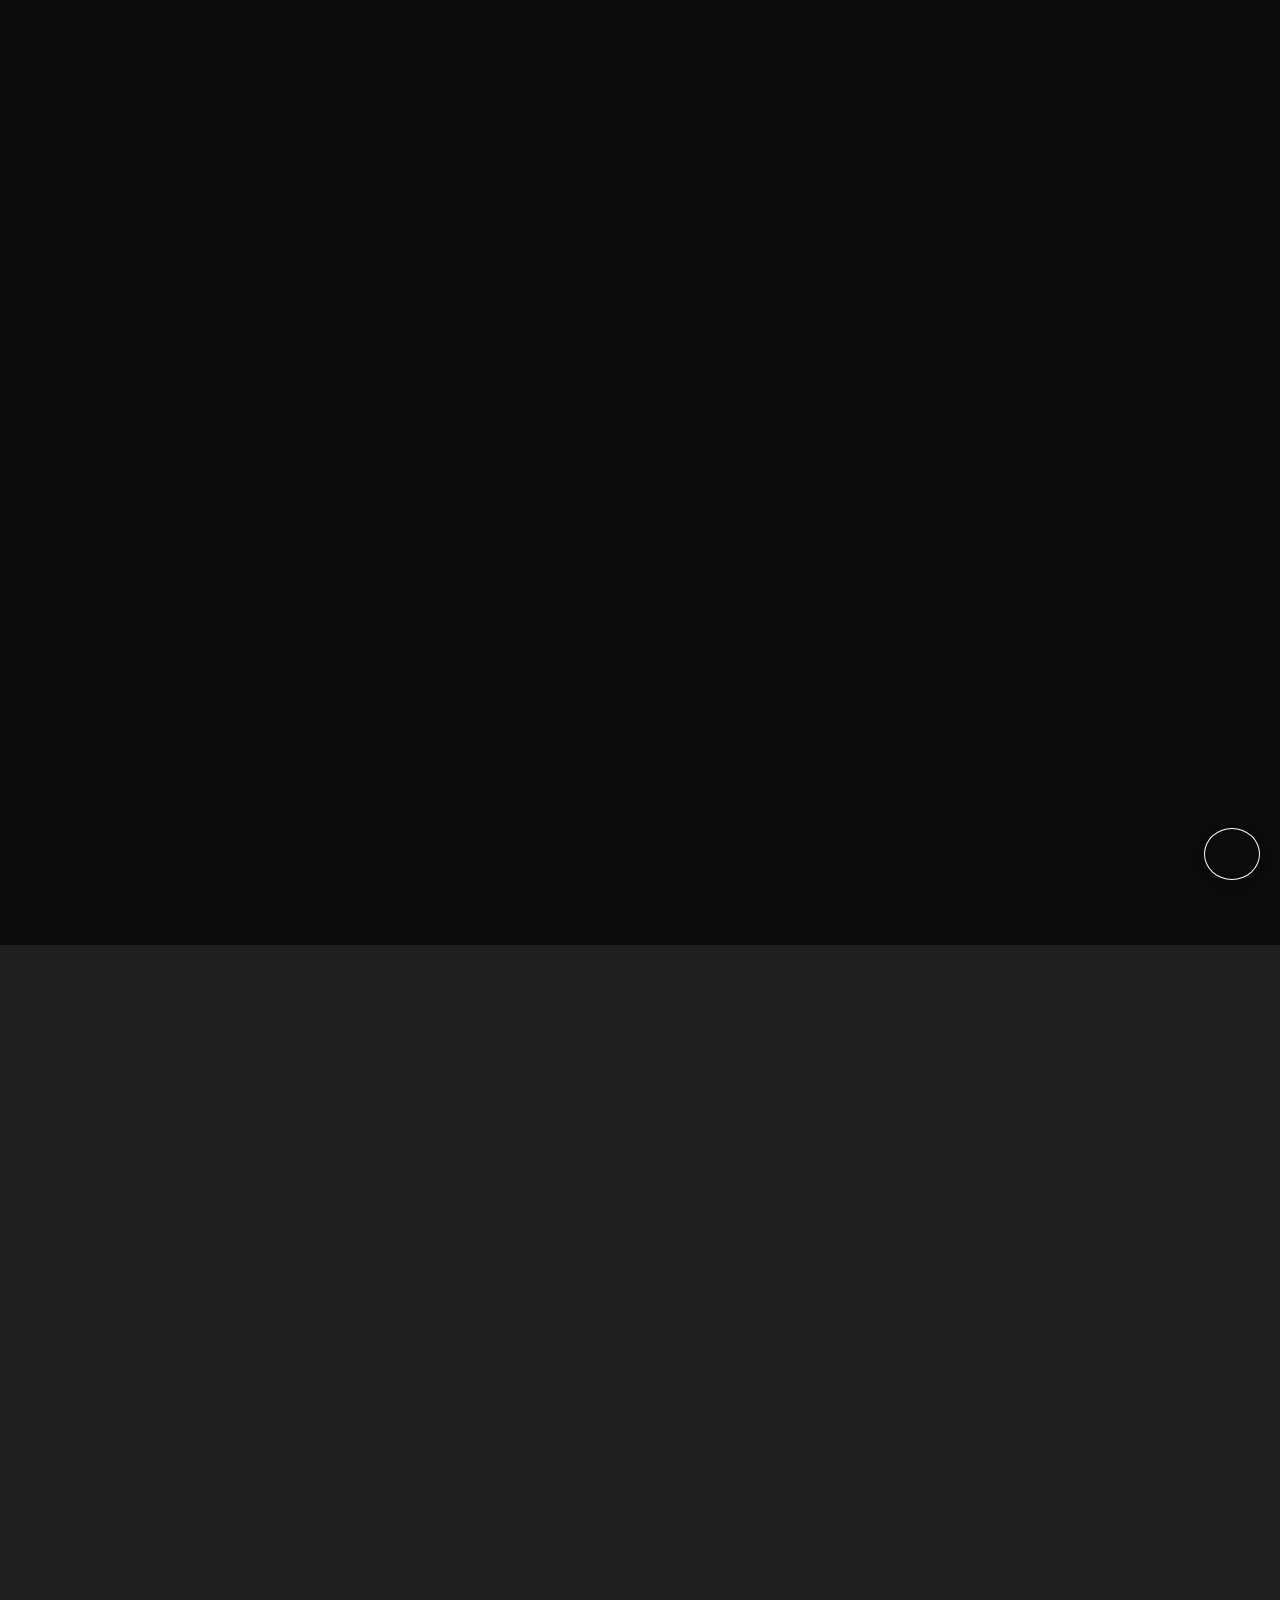
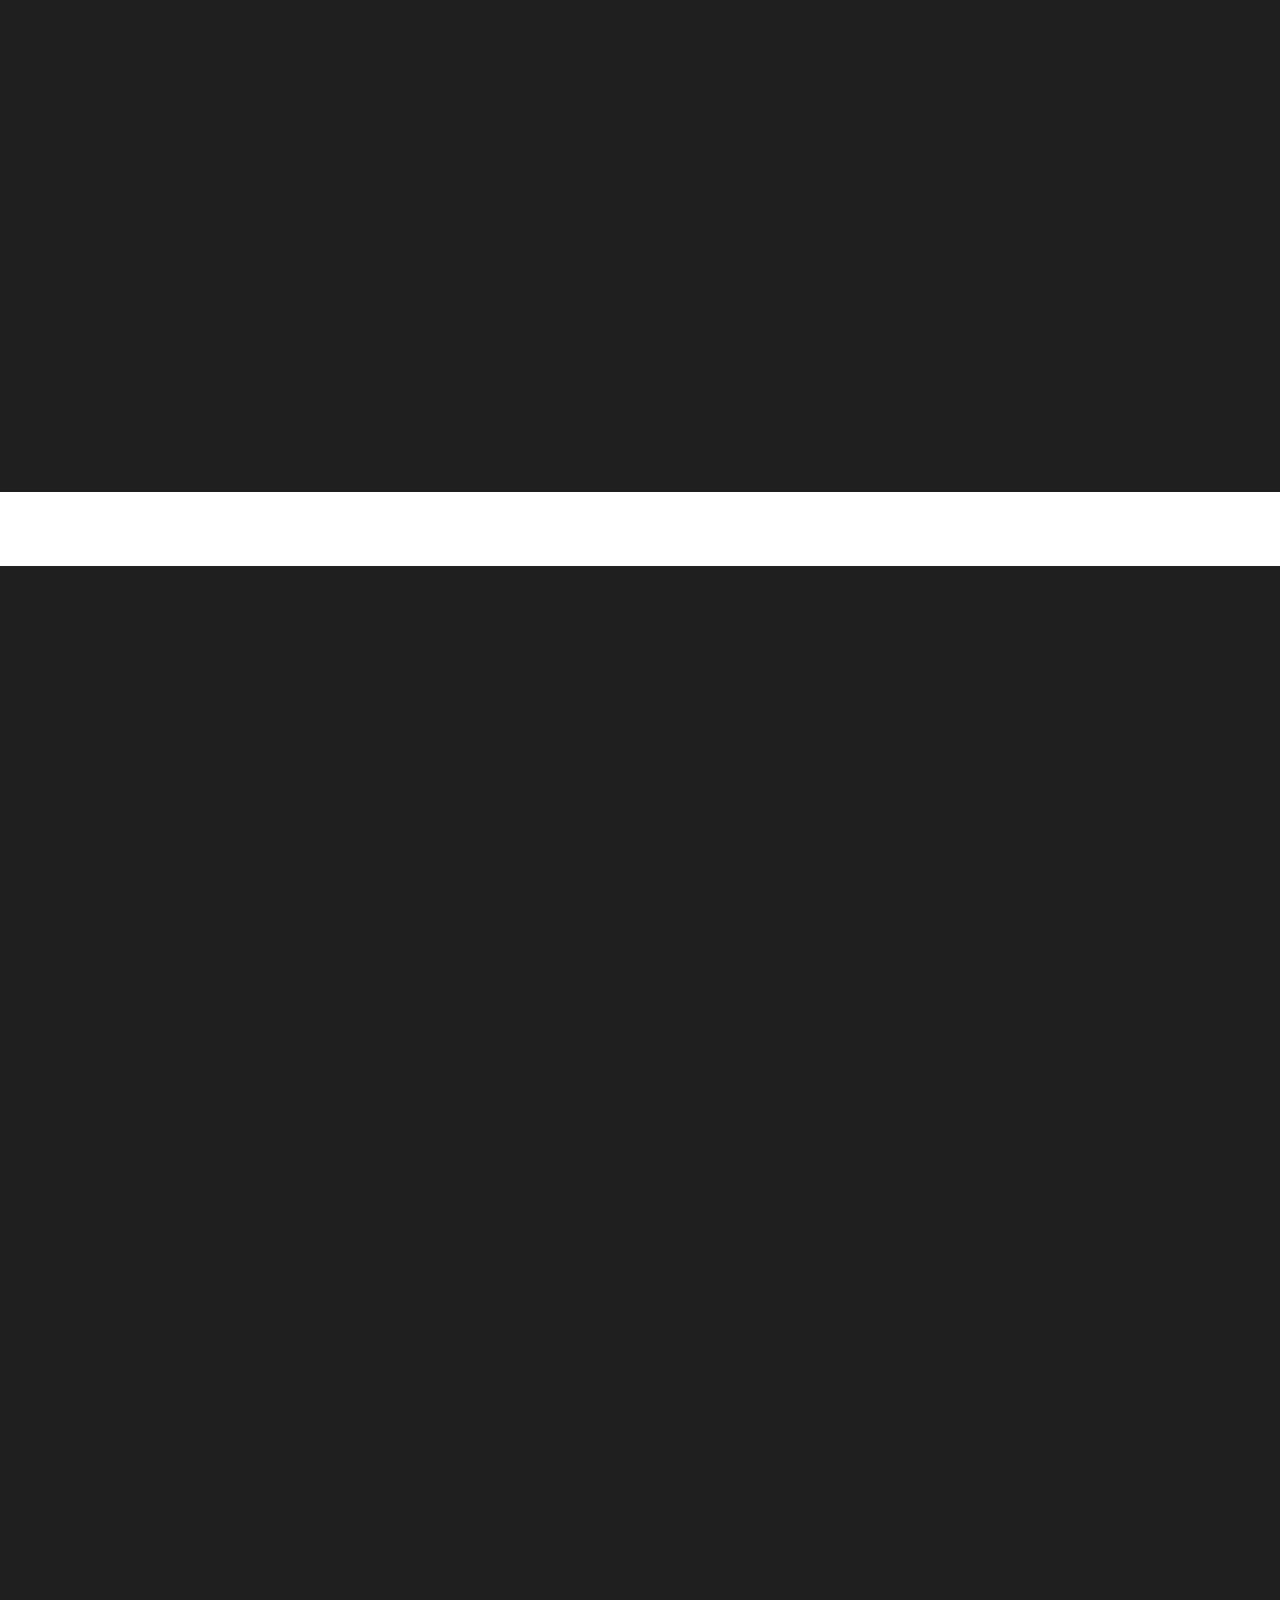
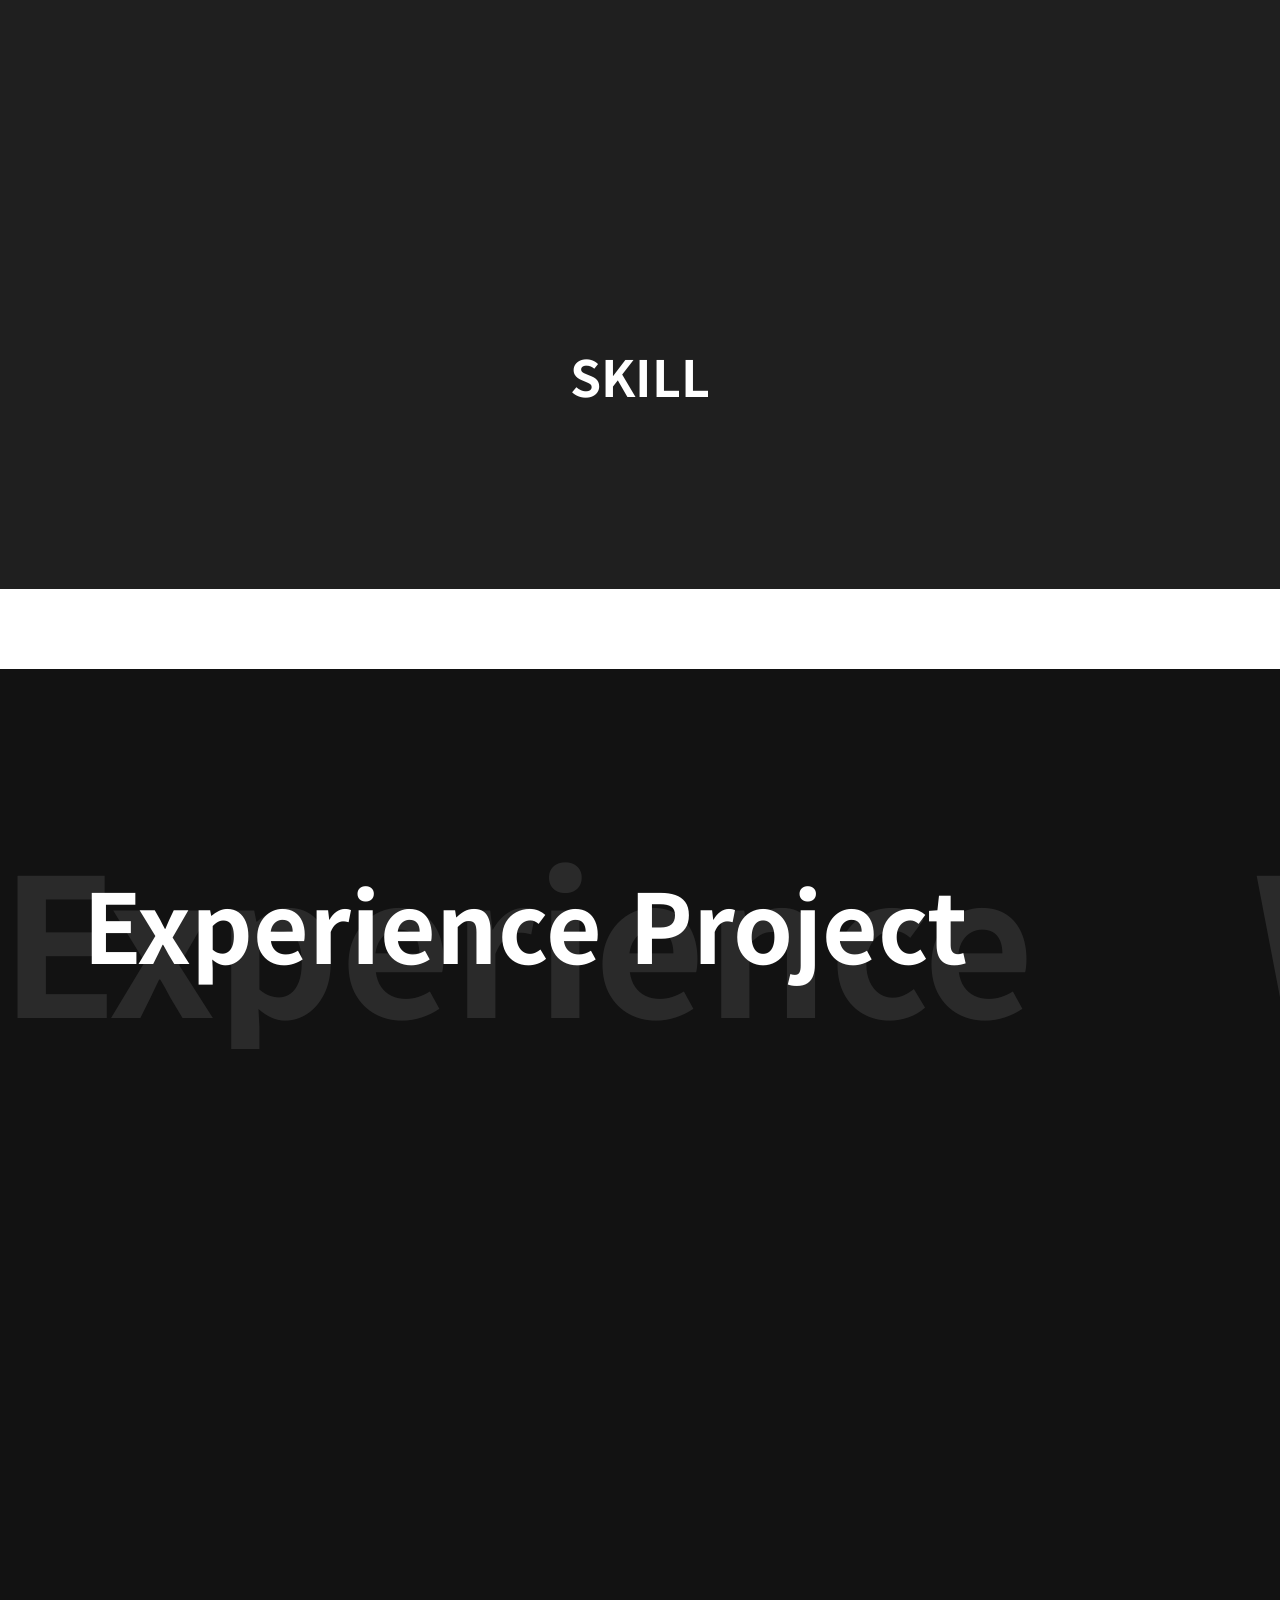
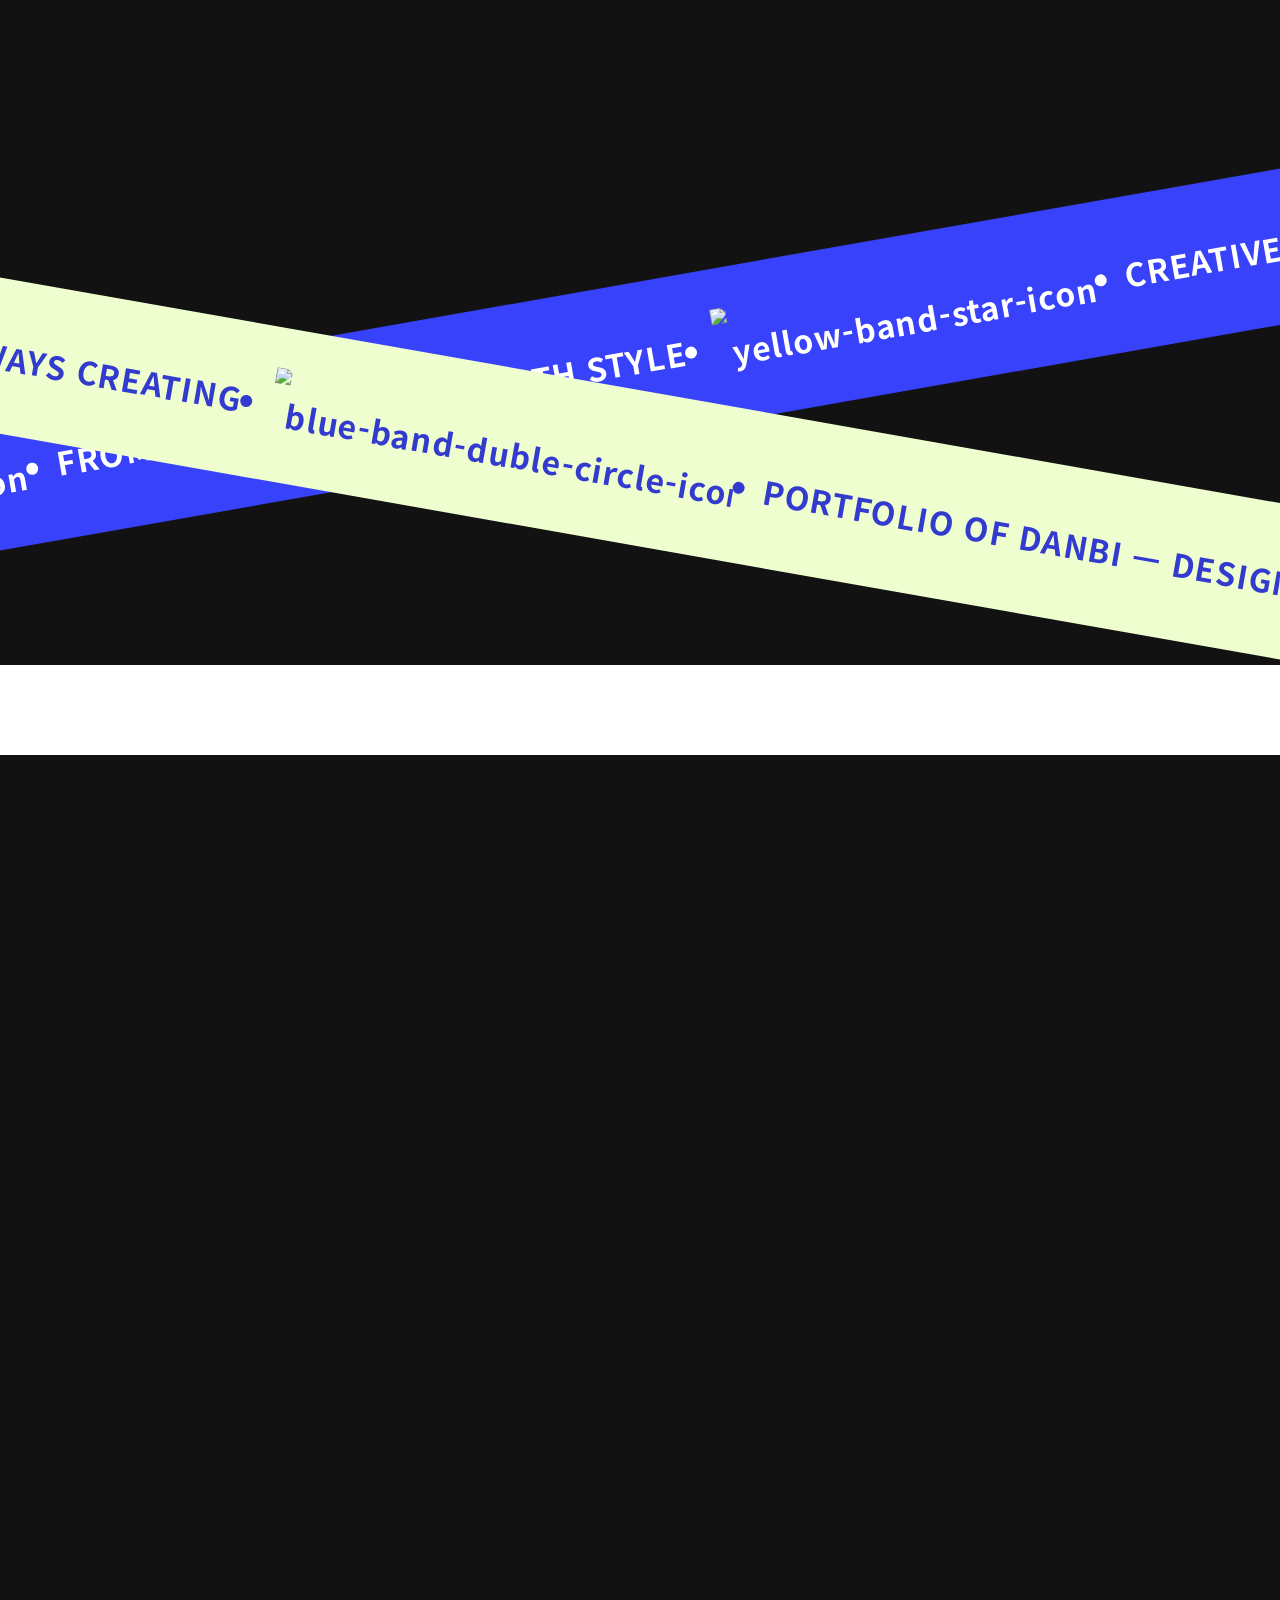
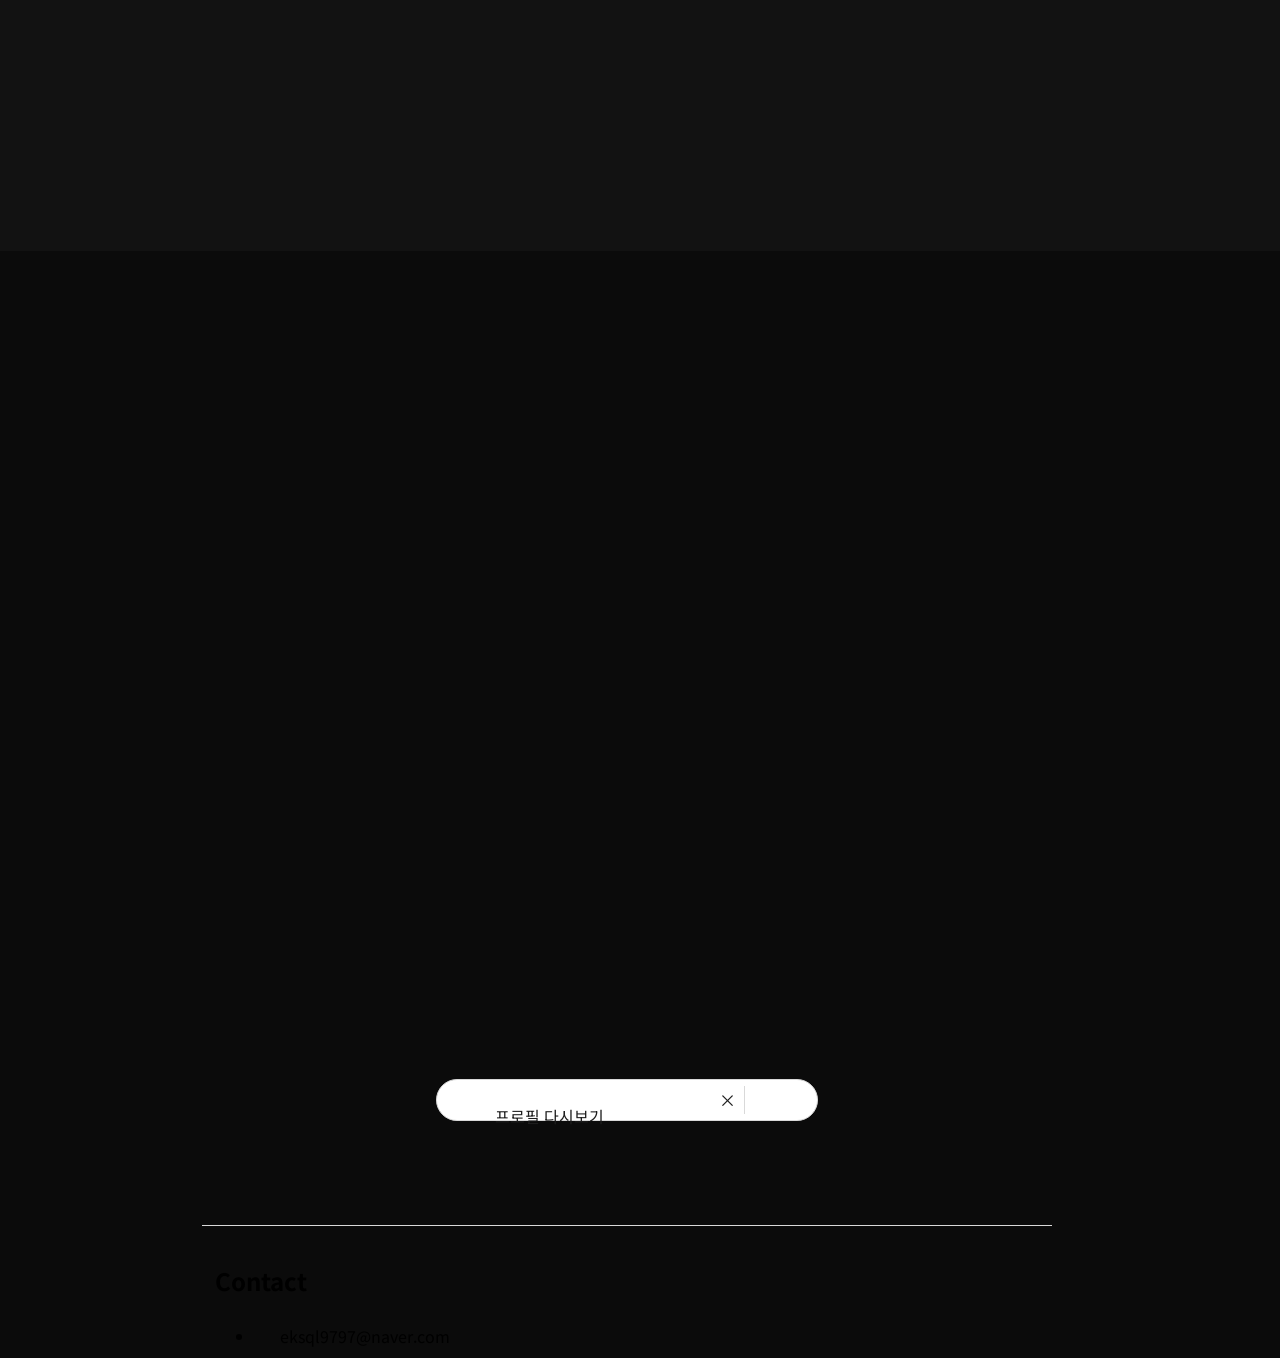
==== index.html @ af527f00 "intial_4" ====
<!DOCTYPE html>
<html lang="ko">

<head>
    <meta charset="UTF-8">
    <meta name="viewport" content="width=device-width, initial-scale=1.0">
    <title>김단비 Portfolio</title>


    <!-- ----------------css 초기화----------------------- -->
    <link rel="stylesheet" href="https://cdn.jsdelivr.net/npm/reset-css@4.0.1/reset.min.css" />

    <!-- -------------아래는 font noto sans kr------------- -->
    <link rel="preconnect" href="https://fonts.googleapis.com">
    <link rel="preconnect" href="https://fonts.gstatic.com" crossorigin>
    <link rel="stylesheet" href="https://fonts.googleapis.com/css2?family=Noto+Sans+KR:wght@100..900&display=swap">

    <link rel="stylesheet" href="css/portfolio.css">

    <!-- -------------------자바스크립트 연결--------------------->
    <script src="js/portfolio.js"></script>




</head>

<body>

    <button id="light-dark-btn">
        <img id="light-dark-image" src="images/light-dark-btn/sun.svg" alt="Toggle-Theme" width="30" />

    </button>

    <a id="top-btn" href="#main"><span>Top</span>
    </a>

    <main id="main">
        <h1>portfolio</h1>

        <video id="themeVideo" autoplay muted playsinline>
            <source id="videoSource" src="images/lottie_mp4/2026_title-black.mp4" type="video/mp4">
        </video>

    </main>

    <section id="section1">


        <div>
            <img src="images/section1-intro/section1-IDcard.svg" alt="ID-card">

            <p><span>픽(Pick)</span>되는 디자인을 만들고<br>싶습니다.</p>

            <p><span>기본</span>을 지키고<br><span>가능성</span>을 넓혀가는<span>디자이너</span><br><span>김단비</span> 입니다.</p>
        </div>

    </section>

    <section id="section2">
        <div>
            <h2>ABOUT ME.</h2>

            <!-- about me 하위 전체내용 박스-profile-box -->
            <div>
                <!-- /* profile-box- div 첫자식 profile-name-box  */ -->
                <div>

                    <ul class="basic-information">
                        <li>25</li>
                        <li>DAN:B</li>
                        <li>2000. 07. 29</li>
                        <li>eksql9797@naver.com</li>
                        <li>+82 10-6525-3368</li>
                        <li>#서서히 스며든다</li>
                        <li>
                            <img class="heart-speech-bubble-icon"
                                src="images/section2-introduciton/heart-speech-bubble-icon.svg"
                                alt="heart-speech-bubble">
                        </li>
                    </ul>


                    <img src="images/section2-introduciton/profile-image-new1.svg" alt="profile-image">

                    <h3>김단비<span>Kim Dan Bi</span></h3>


                </div>


                <!-- /* profile-box- div 두번째 자식 introduction  */ -->
                <div id="introduction">


                    <div class="profile-info" id="education">

                        <h4>Education</h4>
                        <ul>
                            <li><span>2016. 03 ~ 2019. 02 </span>첨단고등학교 졸업</li>
                            <li><span>2019. 03 ~ 2024. 02 </span>광주여자대학교 실내건축디자인과 졸업(학사)</li>
                            <li>
                                <span>2024. 11 ~ 2024. 04 </span>광주그린컴퓨터아카데미 훈련과정 수료
                                <span>(산대특) ChatGPT를 활용한 디지털문화콘텐츠제작(UI/UX, 모션그래픽, 유튜브영상 육성)</span>
                            </li>
                        </ul>

                    </div>

                    <div class="profile-info" id="license">

                        <h4>License</h4>
                        <ul>
                            <li><span>2020. 03 </span>운전면허 2종 보통</li>
                            <li><span>2024. 04 </span>그래픽기술자격(GTQ) 1급</li>
                            <li><span>2024. 04 </span>GTQi 일러스트 1급</li>
                            <li><span>2024. 09 </span>컴퓨터그래픽기능사</li>
                        </ul>

                    </div>

                    <div class="profile-info" id="activities">

                        <h4>Activities</h4>
                        <ul>
                             <li><span>2025. 11 ~ 2026. 03</span>
                                (주)광고인 웹디자이너 및 웨딩스튜디오 근무
                            </li>

                            <li><span>2025. 06 ~ 2025. 07</span>
                                SBS 아카데미컴퓨터아트학원 프리랜서 강사/ Photoshop·Illustrator 강의
                            </li>


                            <li><span>2024. 03 ~ 2024. 07</span>
                                광주청년 일경험드림 플러스 15기 인턴십 - 디자인 기업 부문
                            </li>
                            <li>
                                <span>2024. 06 ~ 2024. 12</span>
                                광주청년일경험드림플러스 「Step_up 멘토링」참여
                            </li>
                            <li>
                                <span>2024. 03</span>
                                난민 건강 책자 번역 봉사활동
                            </li>
                            <li>
                                <span>2023. 12</span>
                                제 18회 한국공간디자인 전국공모전 수상
                            </li>
                            <li>
                                <span>2023. 12</span>
                                진로캠프 - 진로포트폴리오 경진대회 최우수상
                            </li>
                            <li>
                                <span>2023. 03 ~ 2023. 10</span>
                                광주여자대학교 실내건축디자인과 졸업전시회 졸업준비위원장 및 팀장
                            </li>
                            <li>
                                <span>2020. 11</span>
                                제 15회 한국공간디자인 전국공모전 수상
                            </li>
                        </ul>

                    </div>

                </div>

            </div>






        </div>
    </section>

    <section id="section3">
        <div>
            <ul id="design-skill">
                <li>
                    <img src="images/section3-skill/Photoshop.svg" alt="Photoshop">
                    <span>Adobe<br>Photoshop</span>
                </li>
                <li>
                    <img src="images/section3-skill/Illustrator.svg" alt="Illustrator">
                    <span>Adobe<br>Illustrator</span>
                </li>
                <li>
                    <img src="images/section3-skill/InDesign.svg" alt="InDesign">
                    <span>Adobe<br>InDesign</span>
                </li>
                <li>
                    <img src="images/section3-skill/Figma.svg" alt="Figma">
                    <span>Figma</span>
                </li>
                <li>
                    <img src="images/section3-skill/Premiere.svg" alt="Premiere">
                    <span>Adobe<br>Premiere</span>
                </li>
                <li>
                    <img src="images/section3-skill/phase.svg" alt="Phase">
                    <span>Phase</span>
                </li>
            </ul>


            <h2>SKILL</h2>

            <ul id="coding-skill">
                <li>
                    <img src="images/section3-skill/HTML.svg" alt="HTML">
                    <span>HTML</span>
                </li>
                <li>
                    <img src="images/section3-skill/CSS.svg" alt="CSS">
                    <span>CSS</span>
                </li>
                <li>
                    <img src="images/section3-skill/JavaScript.svg" alt="JavaScript">
                    <span>JavaScript</span>
                </li>
                <li>
                    <img src="images/section3-skill/jQuery.svg" alt="jQuery">
                    <span>jQuery</span>
                </li>
                <li>
                    <img src="images/section3-skill/visual-studio-code.svg" alt="Visual Studio Code">
                    <span>Visual<br>Studio<br>Code</span>
                </li>
                <li>
                    <img src="images/section3-skill/Framer.svg" alt="Framer">
                    <span>Framer</span>
                </li>
            </ul>


        </div>
    </section>

    <section id="section4">

        <div id="Experience-Project">
            <h2>Experience Project</h2>

            <div class="marquee-container">
                <div class="marquee-track">
                    <span>Experience</span>
                    <span>Web Design</span>
                    <span>UI / UX Design</span>
                    <span>Branding & Detailed Pages</span>
                    <!-- 반복을 위한 복제태그 -->
                    <span>Experience</span>
                    <span>Web Design</span>
                    <span>UI / UX Design</span>
                    <span>Branding & Detailed Pages</span>
                </div>
            </div>

        </div>

        <div>
            <h3>Web Design</h3>

            <div id="web-project-box">
                <div class="web-project" id="hansamall">
                    <a href="hanssem/index.html">

                        <img src="images/section4-webdesign/hansamall-Thumbnail-new2.png"
                            alt="Hansamall-website-redesign-thumbnail">
                    </a>

                    <div>
                        <h4><a href="hanssem/index.html">한샘몰</a></h4>

                        <ul class="section4-detail-info">
                            <li>
                                <span>기간</span>
                                <p>2026. 02</p>
                            </li>
                            <li>
                                <span>기여도</span>
                                <p>100% (개인프로젝트)</p>
                            </li>
                            <li>
                                <span>사용 툴</span>
                                <p>
                                    HTML, CSS, jQuery,<br>
                                    Photoshop, Figma,<br>
                                    Illustrator
                                </p>
                            </li>
                        </ul>


                        <div>
                            <a href="https://store.hanssem.com/">ORIGINAL</a>

                            <a href="hanssem/index.html">REDESIGN
                            </a>
                        </div>
                    </div>


                </div>

                <div class="web-project" id="gingerbear">
                    <a href="ginger-bear/index.html">
                        <img src="images/section4-webdesign/gingerbear-Thumbnail-new.png"
                            alt="gingerbear-website-thumbnail">
                    </a>

                    <div>
                        <h4><a href="ginger-bear/index.html">진저베어</a></h4>

                        <ul class="section4-detail-info">
                            <li>
                                <span>기간</span>
                                <p>2026. 03</p>
                            </li>
                            <li>
                                <span>기여도</span>
                                <p>100% (개인프로젝트)</p>
                            </li>
                            <li>
                                <span>사용 툴</span>
                                <p>
                                    HTML, CSS, jQuery,<br>
                                    Photoshop, Figma,<br>
                                    Illustrator
                                </p>
                            </li>
                        </ul>



                        <div>
                            <a href="ginger-bear/index.html">VIEW MORE</a>
                        </div>


                    </div>


                </div>

            </div>

        </div>
    </section>

    <section id="section5">


        <!-- 배경 애니메이션 -->

        <!-- section5-container -->
        <div id="section5-container">
            <h2>UI / UX Design</h2>

            <div id="ulux-project-box">

                <div id="uiux-Project-Detail-box">


                    <h3><a href="kkumkkumi.html">꿈꾸미( KKUMKKUMI )</a></h3>
                    <p id="kkumkkumi-explanation">수면 기록, 알람, 챌린지 기능을 통해 <br>
                        사용자의 건강한 수면 습관 형성을 돕는 수면 관리 앱</p>
                    <div id="duration-box">
                        <!-- 기간/기여도/사용툴 그룹 -->

                        <ul>
                            <li>
                                <h4>기간</h4> 2026.01 ~ 2026.02
                            </li>
                            <li>
                                <h4>기여도</h4>3인 팀 프로젝트
                                (UI디자인 100% , UX기획 90%)
                            </li>
                            <li>
                                <h4>사용 툴</h4> Photoshop, Figma, Illustrator
                            </li>
                        </ul>

                    </div>
                    <div id="VIEW-MORE-btn">
                        <a href="kkumkkumi.html">VIEW MORE</a>
                    </div>




                </div>

                <a id="kkumkkumni-image-container" href="kkumkkumi.html">
                    <img src="images/section5-uiux/kkumkkumi-thumbnail.svg" alt="">

                </a>
            </div>


        </div>

    </section>

    <section id="section6">

        <div class="section6-container">
            <div class="scroll-content" id="scrollContent">
                <span>
                    <ul>
                        <li>ALWAYS CURIOUS, ALWAYS CREATING</li>
                        <li><img src="images/section6-loop-band/yellow-band-clover-icon.svg"
                                alt="yellow-band-clover-icon"></li>
                        <li>FROM IDEA TO REALITY — WITH STYLE</li>
                        <li><img src="images/section6-loop-band/yellow-band-star-icon.svg" alt="yellow-band-star-icon">
                        </li>
                        <li>CREATIVE VIBES ONLY</li>
                        <li><img src="images/section6-loop-band/yellow-band-smile-icon.svg"
                                alt="yellow-band-smile-icon"></li>
                    </ul>
                </span>


            </div>
            <div class="scroll-content" id="scrollContent2">
                <span>
                    <ul>
                        <li><img src="images/section6-loop-band/blue-band-union-icn.svg" alt="blue-band-union-icn"></li>
                        <li>ALWAYS CURIOUS, ALWAYS CREATING</li>
                        <li><img src="images/section6-loop-band/blue-band-duble-circle-icon.svg"
                                alt="blue-band-duble-circle-icon"></li>
                        <li>PORTFOLIO OF DANBI — DESIGN IS MY LANGUAGE</li>
                        <li><img src="images/section6-loop-band/blue-band-ufo-con.svg" alt=""></li>
                        <li>WELCOME TO MY CREATIVE UNIVERSE !</li>

                    </ul>
                </span>


            </div>
        </div>



        <!-- <div>
            <video id="themeVideo2" autoplay loop muted playsinline>
                <source id="videoSource2" src="images/section6-loop-band/loop-band-4.mp4" type="video/mp4">
            </video>
        </div> -->



    </section>

    <section id="section7">
        <!-- section7-container -->
        <div>
            <h3>Additional Works</h3>
            <!-- 박스그룹 -->
            <ul id="work-list">
                <li>
                    <a href="branding1.html">
                        <img src="images/section7-Branding-Detailed-Pages/hankkisaeng-gag-thumbnail.png"
                            alt="branding1"></a>
                </li>
                <li>
                    <a href="branding2.html"><img
                            src="images/section7-Branding-Detailed-Pages/kkaekkeushagae-thumbnail.png"
                            alt="branding2"></a>
                </li>
                <li>
                    <a href="editorial.html"><img
                            src="images/section7-Branding-Detailed-Pages/Launch-bookdesign-thumbnail.png"
                            alt="editorial-page"></a>
                </li>
                <li>
                    <a href="detail-page1.html"><img
                            src="images/section7-Branding-Detailed-Pages/Green-Grape-Details-Page-thumbnail.png"
                            alt="detailed-page1"></a>
                </li>
             
            </ul>
        </div>
    </section>

    <section id="section8">
        <div id="in-tablet">
            <p>Thank you for<br>
                Watching!</p>
            <div id="search-box">

                <p>프로필 다시보기 </p>
                <div id="close-btn">×</div>
            </div>
            <a id="profile-replay-btn" href="#section2">프로필 다시보기
            </a>


            <div id="Contact">
                <h2>Contact</h2>
                <ul>
                    <li>eksql9797@naver.com</li>
                    <li>+82 10-6525-3368</li>
                </ul>
            </div>


        </div>



    </section>

</body>

</html>
---- css/portfolio.css ----
html {
  scroll-behavior: smooth;
}

body {
  height: 9000px;
  font-family: "Noto Sans KR", sans-serif;
  margin: 0;
  box-sizing: border-box;
  position: relative;
}

/* 라이트 모드 */
.light-theme #top-btn {
  --border: 1px solid black;
  --bg: #121212;
  --border: 1.5px solid #121212;
  --border-hover: white;
}

.light-theme #main {
  --bg: white;
  --box-shadow: 0 4px 12px rgba(0, 0, 0, 0.1);
}

.light-theme #section1 {
  --color-primary: #121212;
  --color-secondary: #c6c6c6;
  --bg: white;
}

.light-theme #section2 {
  --color: #121212;
  --border: 1px solid #c6c6c6;
  --bg: white;
  --img-radius: 30px;
}

.light-theme #section3 {
  --color: #121212;
  --bg: white;
}

.light-theme #section4 {
  --color: #121212;
  --color-secondary: #e8e8e8;
  --bg: white;
  --border: 1px solid #c6c6c6;
}

.light-theme #section5 {
  --color: #121212;
  --color-secondary: #e8e8e8;
  --bg: white;
  --border: 1px solid #c6c6c6;
}

.light-theme #section6 {
  --bg: white;
}

.light-theme #section7 {
  --bg: white;
  --color: #121212;
}

.light-theme #section8 {
  --bg: white;
  --color: #121212;
}

/* 라이트-다크모드 버튼 */
#light-dark-btn {
  position: fixed;
  top: 60px;
  left: 0;
  cursor: pointer;
  background-color: #444444;
  border: none;
  border-radius: 0 30px 30px 0;
  margin: 0;
  width: 50px;
  height: 50px;
  z-index: 100;
  display: flex;
  align-items: center;
  justify-content: center;
}

/* 라이트-다크모드 이미지 */
#light-dark-image {
  width: 26px;
}

/* ---------------------top버튼------------------------------------ */

#top-btn {
  width: 30px;
  height: 30px;
  position: fixed;
  bottom: 20px;
  right: 20px;
  background-color: var(--bg, transparent);
  color: white;
  border: var(--border, solid 1.5px white);
  padding: 10px 12px;
  border-radius: 50%;
  font-size: 24px;
  cursor: pointer;
  box-shadow: 0 4px 8px rgba(0, 0, 0, 0.2);
  z-index: 300;
  transition: background-color 0.3s ease;

  background-image: url(../images/section1-intro/top-btn-arrow.svg);
  background-repeat: no-repeat;
  background-position: center;
  transition: background-color 0.6s ease;
}

/* 호버 시 버튼 색상 변경 */
#top-btn:hover {
  background-color: #ffffff;
  border: var(--border-hover, none);
  background-image: url(../images/section1-intro/top-btn-arrow-hover.svg);
  background-repeat: no-repeat;
  background-position: center;
}

/* top버튼 글씨 없애기 */
#top-btn>span {
  display: none;
}

/* --------------main-------------------- */
#main {
  max-width: 100%;
  /* height: 12.18%; */
  height: 10.5%;
  /* background-color: #0B0B0B; */
  background-color: var(--bg, #0b0b0b);
  overflow: hidden;
  position: relative;
  z-index: 200;
  box-shadow: var(--box-shadow, none);
}

#main>video {
  width: 100%;
}

#main>h1 {
  display: none;
}

/* ---------------section1-자기소개intro---------------------- */

#section1 {
  max-width: 100%;
  height: 12.74%;
  /* background-color: #1f1f1f; */
  background-color: var(--bg, #1f1f1f);
  margin: 0 auto;
  overflow: hidden;
}

/* 섹션1 컨테이너 */
#section1>div {
  max-width: 88.54%;
  height: 70.625rem;
  margin: 0 auto;
  padding: 0px 6.47%;
  display: flex;
  flex-direction: column;
  justify-content: space-between;
  position: relative;
}

/* 글씨 */
#section1>div p {
  font-size: 5.625rem;
  font-weight: bold;
  color: var(--color-secondary, #4d4d4d);
  z-index: 100;
  line-height: 1.2;
}

#section1>div span {
  color: var(--color-primary, white);
}

/* 사원증 이미지 */
#section1>div>img {
  position: absolute;
  left: 50%;
  transform: translateX(-195px);
  opacity: 0;
}

/* 사원증 이미지 스크롤 애니메이션 */
#section1>div>img.active {
  animation: bounce-in-top 1.1s ease-out both;
  opacity: 1;
}

/* 사원증 애니메이션 */
@keyframes bounce-in-top {
  0% {
    transform: translate(-195px, -500px);
    animation-timing-function: ease-in;
    opacity: 0;
  }

  38% {
    transform: translate(-195px, 0);
    animation-timing-function: ease-out;
  }

  55% {
    transform: translate(-195px, -65px);
    animation-timing-function: ease-in;
  }

  72% {
    transform: translateY(-195px, 0);
    animation-timing-function: ease-out;
  }

  81% {
    transform: translate(-195px, -28px);
    animation-timing-function: ease-in;
  }

  90% {
    transform: translate(-195px, 0);
    animation-timing-function: ease-out;
  }

  95% {
    transform: translate(-195px, -8px);
    animation-timing-function: ease-in;
  }

  100% {
    transform: translate(-195px, 0);
    animation-timing-function: ease-out;
    opacity: 1;
  }
}

/* 이름강조 */
#section1>div>p:last-of-type>span:last-of-type {
  color: blue;
}

/* 왼쪽글씨 */
#section1>div>p:first-of-type {
  padding-top: 7.06%;
  opacity: 0;
}

/* 왼쪽글씨 스크롤 애니메이션션 */
#section1>div>p:first-of-type.active2 {
  animation: fade-in-left 0.8s ease-out 1s both;
}

/* 왼쪽글씨에 애니메이션 효과적용 */
@keyframes fade-in-left {
  0% {
    opacity: 0;
    transform: translateX(-50px);
  }

  100% {
    opacity: 1;
    transform: translateX(0);
  }
}

/* 오른쪽 글씨 */
#section1>div>p:last-of-type {
  text-align: end;
  padding-bottom: 4.12%;
  opacity: 0;
}

/* 오른쪽글씨 스크롤 애니메이션 */
#section1>div>p:last-of-type.active3 {
  animation: fade-in-right 0.8s ease-out 1s both;
}

/* 오른쪽글씨에 애니메이션 효과적용 */
@keyframes fade-in-right {
  0% {
    opacity: 0;
    transform: translateX(20px);
  }

  100% {
    opacity: 1;
    transform: translateX(0);
  }
}

/* ----------------section2-자기소개섹션------------------- */

#section2 {
  max-width: 100%;
  height: 12.4%;
  background-color: var(--bg, #1f1f1f);
  margin: 0 auto;
}

/* 섹션2컨테이너 */
#section2>div {
  margin: 0 auto;
  height: 100%;
  padding: 0px 6.47%;
  max-width: 106.25em;
}

/* 제목 */
#section2>div>h2 {
  font-size: 5.625rem;
  font-weight: bold;
  color: var(--color, white);
  z-index: 100;
  padding-top: 120px;
  opacity: 0;
}

/* 제목-스크롤애니메이션 */
#section2>div>h2.active4 {
  animation: fadeInDown 1s ease-out 0.5s forwards;
}

@keyframes fadeInDown {
  0% {
    opacity: 0;
    transform: translateY(-50px);
  }

  100% {
    opacity: 1;
    transform: translateY(0);
  }
}

/* about me 하위 전체내용 박스-profile-box */
#section2>div>div {
  padding-top: 75px;
  display: grid;
  grid-template-columns: 40.59% 1fr;
  gap: 60px;
  height: 100%;
  opacity: 0;
}

/* profile-box-스크롤애니메이션 */
#section2>div>div.active5 {
  animation: fadeInDown 1s ease-out 0.3s forwards;
}

/* profile-box- div 첫자식 profile-name-box  */
#section2>div>div>div:first-child {
  height: 53.64%;
  position: relative;
}

/* 프로필사진 */
#section2 img[alt="profile-image"] {
  max-width: 98%;
  border-radius: var(--img-radius, none);
  border: var(--border);
}

/* 이름 - myname */
#section2 img[alt="profile-image"]+h3 {
  color: var(--color, white);
  text-align: center;
  font-size: 2.5rem;
  padding-top: 40px;
  font-weight: 500;
  width: 87%;
}

/* 이름 영문 */
#section2 img[alt="profile-image"]+h3>span {
  font-size: 1.875rem;
  font-weight: 400;
  padding-left: 0.7rem;
}

/* profile-box- div 두번째 자식 introduction  */
#section2>div>div>div:nth-of-type(2) {
  display: grid;
  grid-template-columns: 63.43% 1fr;
  grid-template-rows: 37.29% 1fr;
  gap: 20px;
  height: 53.64%;
}

/* div-Education,License,Activities 각각 박스스 */
#section2 .profile-info {
  position: relative;
  top: 50%;
  left: 50%;
  transform: translate(-50%, -50%);
  max-width: 100%;
}

/* education */
#section2 .profile-info:first-child {
  grid-area: 1/1/2/2;
  background-color: white;
  border-radius: 30px;
  padding: 6%;
  overflow: hidden;
  border: var(--border, none);
}

/* license */
#section2 .profile-info:nth-of-type(2) {
  background-color:white;
  grid-area: 1/2/2/3;
  border-radius: 30px;
  max-width: 100%;
  padding: 10% 6.5%;
  overflow: hidden;
  border: var(--border, none);
}

/* activities */
#section2 .profile-info:nth-of-type(3) {
  background-color: white;
  grid-area: 2 / 1 / 3/ 3;
  border-radius: 30px;
  max-width: 100%;
  padding: 4% 4% 0% 4%;
  border: var(--border, none);
}

/* Activities의 li) */
#section2 .profile-info:nth-of-type(3) li {
  display: flex;
}

/* Activities의span(날짜) */
#section2 .profile-info:nth-of-type(3) li>span {
  font-weight: 500;
  color: #121212;
  font-size: 1em;
  line-height: 1.8rem;
  width: 30%;
}

/* profile-info-h4 자기소개 파란제목목*/
#section2 .profile-info h4 {
  color: #333bcf;
  font-size: 1.25em;
  font-weight: 600;
  padding-bottom: 1rem;
}

/* .profile-info-ul의 자식들 li */
#section2 .profile-info li {
  font-weight: 500;
  color: #121212;
  font-size: 1em;
  line-height: 1.8rem;
}

/* education의 li 안 span-회색글씨 */
#section2 .profile-info:nth-of-type(1) li span:nth-of-type(2) {
  font-size: 0.7125rem;
  color: #999999;
  font-weight: 500;
  display: block;
}

/* section2-프로필사진-위-기본정보 */
.basic-information {
  position: absolute;
  color: #121212;
  width: 100%;
  height: 100%;
  z-index: 1000;
  opacity: 0;
}

/* basic-information-스크롤애니메이션 */
.basic-information.active6 {
  animation: fadeInDown 1s ease-out 0.6s forwards;
}

.basic-information>li {
  transition: transform 0.3s ease;
  cursor: pointer;
}

/* 호버했을때 커지게 */
.basic-information>li:hover {
  transform: scale(1.03);
}

/* 첫번째 원-나이 */
.basic-information>li:first-child {
  background-color: #eefece;
  border-radius: 50%;
  width: 72px;
  height: 72px;
  text-align: center;
  line-height: 72px;
  font-weight: 300;
  font-size: 36px;
  bottom: 300%;
  box-shadow: 0 4px 6px rgba(0, 0, 0, 0.1);
}

/* DAN:B */
.basic-information>li:nth-of-type(2) {
  background-color: white;
  text-align: center;
  font-size: 40px;
  font-weight: bold;
  width: 229px;
  height: 71px;
  line-height: 71px;
  border-radius: 100px;
  margin-top: 5px;
  position: absolute;
  left: -30px;
  box-shadow: 0 4px 6px rgba(0, 0, 0, 0.1);
}

/* 2000. 07. 29 */
.basic-information>li:nth-of-type(3) {
  background-color: white;
  text-align: center;
  font-size: 25px;
  font-weight: 400;
  width: 226px;
  height: 67px;
  line-height: 67px;
  margin: 20px;
  border-radius: 100px;
  position: absolute;
  left: -55px;
  top: 330px;
  box-shadow: 0 4px 6px rgba(0, 0, 0, 0.1);
  padding-left: 30px;

  /* 케이크아이콘 */
  background-image: url("../images/section2-introduciton/birth-cake-icon.svg");
  background-repeat: no-repeat;
  background-position: 30px center;
  background-size: 24px;
}

/* 이메일박스 */
.basic-information>li:nth-of-type(4) {
  background-color: rgba(255, 255, 255, 0.7);
  text-align: center;
  font-size: 25px;
  font-weight: 400;
  width: 315px;
  height: 67px;
  line-height: 67px;
  margin: 20px;
  border-radius: 100px;
  position: absolute;
  left: -45px;
  top: 420px;
  box-shadow: 0 4px 6px rgba(0, 0, 0, 0.1);
  padding-left: 45px;

  /* 이메일아이콘 */
  background-image: url("../images/section2-introduciton/email-icon.svg");
  background-repeat: no-repeat;
  background-position: 30px center;
  background-size: 24px;
}

/* 다섯 번째 정보칩 */
.basic-information>li:nth-of-type(5) {
  background-color: rgba(255, 255, 255, 0.7);
  text-align: center;
  font-size: 25px;
  font-weight: 400;
  width: 265px;
  height: 67px;
  line-height: 67px;
  margin: 20px;
  border-radius: 100px;
  position: absolute;
  left: -55px;
  top: 510px;
  box-shadow: 0 4px 6px rgba(0, 0, 0, 0.1);
  padding-left: 45px;

  /* 전화 아이콘 */
  background-image: url("../images/section2-introduciton/phone-icon.svg");
  background-repeat: no-repeat;
  background-position: 30px center;
  background-size: 24px;
}

/* #서서히스며든다 */
.basic-information>li:nth-of-type(6) {
  background-color: #eefece;
  text-align: center;
  font-size: 25px;
  font-weight: 400;
  width: 240px;
  height: 71px;
  line-height: 71px;
  margin: 20px;
  border-radius: 100px;
  position: absolute;
  right: -55px;
  top: 280px;
  box-shadow: 0 4px 6px rgba(0, 0, 0, 0.1);
}

/* 하트말풍선아이콘div */
.basic-information>li:nth-of-type(7) {
  background-color: white;
  text-align: center;
  width: 70px;
  height: 70px;
  border-radius: 50%;
  position: absolute;
  right: -19px;
  top: 380px;
  box-shadow: 0 4px 6px rgba(0, 0, 0, 0.1);
}

/* 하트 말풍선 아이콘 */
.basic-information>li:nth-of-type(7) img:first-of-type {
  width: 40px;
  position: absolute;
  left: 50%;
  top: 50%;
  transform: translate(-50%, -50%);
}

/* --------------------------------section3-skill섹션---------------------------------*/

#section3 {
  background-color: var(--bg, #1f1f1f);
  max-width: 100%;
  height: 5.63%;
  margin: 0 auto;
  position: relative;
}

/* 섹션3 컨테이너 */
#section3>div {
  max-width: 78.13%;
  height: 66%;
  position: relative;
  top: 50%;
  left: 50%;
  transform: translate(-50%, -50%);
  display: grid;
  grid-template-columns: 1fr 23.33% 1fr;
  overflow: hidden;
}

/* 사용툴이미지 */
#section3 img {
  width: 50%;
  padding: 10px 0;
}

/* 사용툴이미지이름 */
#section3>div span {
  font-weight: 400;
  font-size: 1rem;
  color: var(--color, white);
  display: block;
}

/* SKILL-섹션3제목 */
#section3>div h2 {
  text-align: center;
  line-height: 330px;
  font-weight: bold;
  font-size: 3.125rem;
  color: var(--color, white);
}

/* design-skill박스*/
#section3>div>ul:first-child {
  display: grid;
  grid-template-columns: 1fr 1fr 1fr;
  grid-template-rows: 1fr 1fr 1fr;
  column-gap: 8.67%;
  row-gap: 12.12%;
  cursor: pointer;
  opacity: 0;
}

/* design,coding-skill박스-스크롤 애니메이션*/
#design-skill.active7 {
  animation: fadeInUp 0.8s ease-out forwards;
}

#coding-skill.active8 {
  animation: fadeInUp 0.8s ease-out forwards;
}

@keyframes fadeInUp {
  0% {
    opacity: 0;
    transform: translateY(50px);
  }

  100% {
    opacity: 1;
    transform: translateY(0);
  }
}

/* design-skill박스안의 li*/
#section3>div>ul:first-child li {
  text-align: center;
  transition: all 0.3s ease;
}

/* design-skill박스안의 div-호버*/
#section3>div>ul:first-child li:hover {
  transform: scale(1.05);
}

/* coding-skill박스*/
#section3>div>ul:nth-of-type(2) {
  display: grid;
  grid-template-columns: 1fr 1fr 1fr;
  grid-template-rows: 1fr 1fr 1fr;
  column-gap: 8.67%;
  row-gap: 16.12%;
  opacity: 0;
}

/* coding-skill박스 안의 li*/
#section3>div>ul:nth-of-type(2) li {
  text-align: center;
  transition: all 0.3s ease;
  cursor: pointer;
}

/* coding-skill박스안의 div-호버*/
#section3>div>ul:nth-of-type(2) li:hover {
  transform: scale(1.05);
}

/* -------------------section4-Experience Project+웹디자인섹션----------------------- */

#section4 {
  background-color: var(--bg, #121212);
  max-width: 100%;
  height: 17.79%;
  margin: 0 auto;
  position: relative;
}

#Experience-Project {
  background-color: var(--bg, #121212);
  max-width: 75em;
  height: 31.7%;
  padding: 0px 6.47%;
  position: relative;
  transform: translateX(-50%);
  top: 0;
  left: 50%;
  font-weight: bold;
  color: var(--color, white);
  font-size: 4rem;
}

/* 흐르는 글씨 박스 */
#section4 .marquee-container {
  position: absolute;
  transform: translate(-50%, -50%);
  top: 50%;
  left: 50%;
  width: 100%;
  overflow: hidden;
  white-space: nowrap;
  box-sizing: border-box;
  height: 50%;
  display: flex;
}

.marquee-track {
  animation: marquee 30s linear infinite;
}

/* marquee 흐르는 글씨 애니메이션 */
@keyframes marquee {
  0% {
    transform: translateX(0);
  }

  100% {
    transform: translateX(-50%);
  }
}

#Experience-Project span {
  font-weight: bold;
  font-size: 12rem;
  color: var(--color-secondary, rgb(255, 255, 255, 0.1));
  margin-right: 200px;
}

#Experience-Project h2 {
  position: relative;
  transform: translateY(-50%);
  top: 50%;
  z-index: 100;
}

/* section4 컨테이너 */
#section4>div:nth-of-type(2) {
  margin: 0 auto;
  height: 72.22%;
  padding: 0px 6.47%;
  max-width: 75em;
  position: relative;
  transform: translateY(-60%);
  top: 50%;
  color: var(--color, white);
}

/* 제목-web design */
#section4 h3 {
  font-size: 5.625rem;
  font-weight: 500;
  padding-bottom: 60px;
  opacity: 0;
}

/* 제목-web design - 스크롤 애니메이션*/
#section4 h3.active9 {
  animation: fadeInDown 1s ease-out 0.1s forwards;
}

@keyframes fadeInDown {
  0% {
    opacity: 0;
    transform: translateY(-50px);
  }

  100% {
    opacity: 1;
    transform: translateY(0);
  }
}

/* 버튼 및 썸네일링크a */
#section4 a {
  text-decoration: none;
  color: var(--color, white);
}

/* section4 컨테이너 하위 -web-project-box */
#section4>div:nth-of-type(2)>div {
  width: 100%;
  height: 60%;
  display: grid;
  grid-template-columns: repeat(2, 1fr);
  column-gap: 20px;
  overflow: hidden;
  opacity: 0;

}

/*-web-project-box-스크롤 애니메이션 */
#section4>div:nth-of-type(2)>div.active10 {
  animation: fadeInDown 1s ease-out 0.3s forwards;
}

/* 한샘몰,진저베어썸네일 감사는 a태그 */
#section4 .web-project>a {
  display: block;
  border-radius: 30px;

}

/* 한샘몰,진저베어썸네일 */
#section4 .web-project img {
  max-width: 100%;
  overflow: hidden;
  transition: transform 0.5s ease;
  position: relative;
  border-radius: 30px;
  /* border: var(--border, none); */
  object-fit: cover;

}

#section4 .web-project img:hover {
  transform: scale(1.01);
  box-shadow: 0 10px 10px rgba(0, 0, 0, 0.1);
  filter: brightness(0.8);
  transition: transform 0.5s ease;
  border: none;
}

/* detail-container-글씨박스- */
#section4 .web-project>div {
  padding-left: 13px;
  position: relative;
}

/* 샘몰, 진저베어 제목 */
#section4 h4 {
  font-size: 3rem;
  font-weight: 400;
  padding: 20px 0;
  position: relative;
  display: inline-block;
  transition: all 0.4s ease;
}

/* 샘몰, 진저베어 제목 호버 효과 */
#section4 h4::after {
  content: "";
  position: absolute;
  left: 0;
  bottom: 10px;
  width: 0%;
  height: 2px;
  background-color: currentColor;
  transition: width 0.4s ease;
}

#section4 h4:hover {
  color: #333;
  transform: translateY(-4px);
}

#section4 h4:hover::after {
  width: 100%;
}

/*Project-Detail-box-한샘몰 밑 글씨*/
#section4 .web-project>div>ul {
  display: flex;
  column-gap: 90px;
  padding: 20px 0;
  line-height: 1;
  position: relative;
}

/* 프로젝트 상세 텍스트 */
#section4 .web-project p {
  font-size: 1rem;
  font-weight: 400;
  line-height: 1.5;
}

/* 기여도/기간/사용툴텍스트css/ */
.section4-detail-info span {
  font-size: 1rem;
  font-weight: 600;
  padding-bottom: 8px;
  display: block;
}

/* original,redesign등 버튼박스 */
#section4 .web-project>div>div:nth-of-type(1) {
  padding: 20px 0;
  display: flex;
}

#section4 .web-project>div>div:nth-of-type(1) a {
  background-color: #121212;
  color: var(--color, white);
  font-size: 1rem;
  font-weight: 400;
  padding: 14px 50px;
  margin-right: 20px;
  border: 1px solid #797979;
  cursor: pointer;
  transition: all 0.7s ease-out;
  background: linear-gradient(270deg,
      rgba(100, 100, 100, 0.8),
      rgba(70, 70, 70, 0.8),
      rgba(30, 30, 30, 0),
      rgba(30, 30, 30, 0));
  background-position: 1% 50%;
  background-size: 300% 300%;
}

#section4 .web-project>div>div:nth-of-type(1) a:hover {
  border: 1px solid rgba(223, 190, 106, 0);
  background-position: 99% 50%;
  box-shadow: 0 4px 8px rgba(0, 0, 0, 0.2);
  transition: all 0.7s ease-out;
  color: white;
}

/* -------------------------section5-ul/ux섹션----------------------- */

#section5 {
  background-color: var(--bg, #121212);
  max-width: 100%;
  height: 12.16%;
  margin: 0 auto;
  position: relative;
  overflow: hidden;
}

/* section5-container */
#section5-container {
  margin: 0 auto;
  height: 62.04%;
  padding: 0px 6.47%;
  max-width: 75em;
  position: relative;
  transform: translateY(-50%);
  top: 50%;
  color: var(--color, white);

  /* 보라색-다이아몬드-모양 */
  background-image: url("../images/section5-uiux/pupple-diamond-icon.svg");
  background-repeat: no-repeat;
  background-position: 96% 55%;
}

/* 보라색-회전-모양 */
#section5-container::before {
  content: "";
  position: absolute;
  inset: 0;
  background-image: url("../images/section5-uiux/pupple-rotating-icon.svg");
  background-repeat: no-repeat;
  top: 8%;
  left: 85%;
  width: 230px;
  height: 230px;
  z-index: -1;
  animation: rotateBackground 5s linear infinite;
}

/* 보라색-회전-모양 - 애니메이션 */
@keyframes rotateBackground {
  0% {
    transform: rotate(0deg);
  }

  100% {
    transform: rotate(360deg);
  }
}

/* 초록-화살표-아이콘 */
#section5-container::after {
  content: "";
  position: absolute;
  inset: 0;
  background-image: url("../images/section5-uiux/green-arrow-icon.svg");
  background-repeat: no-repeat;

  z-index: 100;
  top: -33%;
  left: -3%;
  width: 200px;
  height: 200px;
  animation: rotateAndScale 8s ease-in-out infinite;
}

/* 초록-화살표-아이콘-애니메이션 */
@keyframes rotateAndScale {
  0% {
    transform: rotate(0deg) scale(1);
  }

  17% {
    transform: rotate(360deg);
  }

  33% {
    transform: scale(1.1);
  }

  50% {
    transform: rotate(0deg) scale(1);
  }

  67% {
    transform: rotate(-360deg);
  }

  83% {
    transform: scale(1.1);
  }

  100% {
    transform: rotate(0deg) scale(1);
  }
}

/* 제목-uiux design */
#section5 h2 {
  font-size: 5.625rem;
  font-weight: 500;
  margin-bottom: 60px;
  opacity: 0;
}

/* 제목-uiux design-스크롤 애니메이션 */
#section5 h2.active11 {
  animation: fadeInDown 1s ease-out 0.1s forwards;
}

@keyframes fadeInDown {
  0% {
    opacity: 0;
    transform: translateY(-50px);
  }

  100% {
    opacity: 1;
    transform: translateY(0);
  }
}

#section5 a {
  text-decoration: none;
  color: var(--color, white);
}

/* ulux-project-box */
#section5-container>div {
  width: 100%;
  display: grid;
  grid-template-columns: repeat(2, 1fr);
  opacity: 0;
}

/* ulux-project-box-스크롤 애니메이션*/
#section5-container>div.active12 {
  animation: fadeInDown 1s ease-out 0.3s forwards;
}

/* uiux-Project-Detail-box-텍스트영역 */
#section5-container>div>div {
  position: relative;
  transform: translate(-50%, -50%);
  top: 50%;
  left: 50%;
}

/* ulux-project-box의 a */
#section5-container>div a {
  max-width: 100%;
  margin: 0;
  padding: 0;
  position: relative;
}

/* 꿈꾸미 이미지 썸네일을 감싸는 a 태그 */
#kkumkkumni-image-container {
  display: block;
}


/* 꿈꾸미 이미지 썸네일 */
#kkumkkumni-image-container img {
  width: 100%;
  position: relative;
  transform: translate(-50%, -50%);
  top: 50%;
  left: 50%;
  transition: all 0.4s ease;
  border-radius: 30px;
  height: auto;
}

/* 꿈꾸미 이미지 썸네일-호버 */
#section5-container>div img:hover {
  transform: translate(-50%, -50%) scale(1.01);
  box-shadow: 0 10px 20px rgba(0, 0, 0, 0.2);
  filter: brightness(0.8);
}

#section5-container>div a>p {
  position: absolute;
  z-index: 100;
  top: 50%;
  left: 50%;
  transform: translate(-50%, -50%);
  font-size: 2rem;
  text-align: center;
  line-height: 1.5;
  opacity: 0;
}

#section5-container>div a>p:hover {
  display: block;
  z-index: 10;
  visibility: visible;
  position: absolute;
  opacity: 1;
}

/* 꿈꾸미 제목영역 */
#section5 h3 {
  font-size: 3rem;
  font-weight: 400;
  margin-bottom: 20px;
  position: relative;
  display: inline-block;
  transition: all 0.3s ease;
}

/* 꿈꾸미 제목영역 -호버 */
#section5 h3::after {
  content: "";
  position: absolute;
  left: 0;
  bottom: -15px;
  width: 0%;
  height: 2px;
  background-color: currentColor;
  transition: width 0.3s ease;
}

#section5 h3:hover {
  color: #333;
  transform: translateY(-5px);
  letter-spacing: 1px;
}

#section5 h3:hover::after {
  width: 100%;
}

/* 꿈꾸미 제목 밑 설명 영역 */
#kkumkkumi-explanation {
  font-weight: 400;
  font-size: 1.25rem;
  margin-bottom: 40px;
  line-height: 1.5;
}

/* Project-Detail-box = uiux-Project-Detail-box의 첫div */
#duration-box {
  display: flex;
  margin-bottom: 20px;
}

/* 기간/기여도/사용툴 제목 */
#section5 h4 {
  font-size: 1rem;
  font-weight: 500;
  display: inline-block;
  padding-bottom: 45px;
  width: 20%;
}

/* 기간/기여도/사용툴의 내용 */
#section5 li {
  font-size: 1rem;
  width: 70%;
  display: inline-block;
}

/* view more버튼 */
#VIEW-MORE-btn {
  cursor: pointer;
  color: var(--color, white);
  font-size: 1rem;
  font-weight: 400;
  padding: 14px 50px;
  margin-right: 20px;
  display: block;
  border: 1px solid #797979;
  margin-top: 30px;
  /* ← 여긴 오타: 30x → 30px */
  display: inline-block;
  /* <a>에 block 속성 부여 */
  text-decoration: none;
  /* 밑줄 제거 */
  transition: all 0.7s ease-out;
  background: linear-gradient(270deg,
      rgba(100, 100, 100, 0.8),
      rgba(70, 70, 70, 0.8),
      rgba(30, 30, 30, 0),
      rgba(30, 30, 30, 0));
  background-position: 1% 50%;
  background-size: 300% 300%;
}

/* view more버튼 -hover */
#VIEW-MORE-btn:hover {
  border: 1px solid rgba(223, 190, 106, 0);
  background-position: 99% 50%;
  box-shadow: 0 4px 8px rgba(0, 0, 0, 0.2);
  color: white;
}

/* ---------------------section6-흐르는띠------------------------- */

#section6 {
  background-color: var(--bg, #121212);
  max-width: 100%;
  height: 5.56%;
  /* 493.5px */
  position: relative;
  overflow: hidden;
}

/* 섹션6 컨테이너 */
#section6>div {
  position: absolute;
  top: 50%;
  left: 60%;
  transform: translate(-50%, -50%);
}

.scroll-content {
  display: flex;
  white-space: nowrap;
  width: 100%;
  height: 18.23%;
  line-height: 90px;
  font-weight: 700;
  object-fit: contain;
}

.scroll-content:first-of-type {
  transform: rotate(-10deg);
  background-color: #3842fb;
  z-index: 100;
}

.scroll-content:nth-of-type(2) {
  transform: rotate(10deg);
  background-color: #effece;
  z-index: -1;
}

.scroll-content span {
  font-size: 2rem;
  color: white;
  padding-right: 2rem;
  letter-spacing: 1px;
}

.scroll-content:first-of-type span {
  animation: scroll-left 10s linear infinite;
  color: white;
}

#scrollContent2 span {
  animation: scroll-right 10s linear infinite;
  color: #333bcf;
}

.scroll-content>span ul {
  display: flex;
  gap: 30px;
}

#scrollContent li:first-of-type {
  font-size: 1rem;
  line-height: 100%;
  text-align: center;
  padding-top: 25px;
}

.scroll-content li>img {
  position: relative;
  top: 8px;
}

#scrollContent2 img {
  width: 40px;
}

@keyframes scroll-left {
  0% {
    transform: translateX(0%);
  }

  100% {
    transform: translateX(-100%);
  }
}

@keyframes scroll-right {
  0% {
    transform: translateX(0%);
  }

  100% {
    transform: translateX(100%);
  }
}

/* -----------------------section7-상세페이지,브랜딩----------------- */

#section7 {
  height: 12.18%;
  background-color: var(--bg, #121212);
  max-width: 100%;
  margin: 0 auto;
  position: relative;
}

/* section7-container */
#section7>div {
  margin: 0 auto;
  height: 80.56%;
  padding: 0px 6.47%;
  max-width: 75em;
  position: relative;
  transform: translateY(-50%);
  top: 50%;
  color: var(--color, white);
}

/* Branding & Detailed Pages - 제목 */
#section7 h3 {
  font-size: 5.625rem;
  font-weight: 500;
  margin-bottom: 60px;
  text-align: center;
  opacity: 0;
}

/* Branding & Detailed Pages - 제목-스크롤애니메이션 */
#section7 h3.active13 {
  animation: fadeInDown 1s ease-out 0.1s forwards;
}

/* project-container */
#section7>div>ul {
  height: 100%;
  display: grid;
  grid-template-columns: repeat(2, 49.17%);
  grid-template-rows: repeat(2, 38.74%);
  grid-gap: 20px;
  opacity: 0;
}

/* project-container -스크롤 애니메이션  */
#section7>div>ul.active14 {
  animation: fadeInDown 1s ease-out 0.3s forwards;
}

#section7 li {
  background-color: transparent;
  border-radius: 30px;
  transition: all 0.3s ease;
  cursor: pointer;
}

#section7 li:hover {
  background-color: #f0f0f0;
  transform: scale(1.03);
  box-shadow: 0 8px 16px rgba(0, 0, 0, 0.15);
}

#work-list img {
  width: 100%;
  height: 100%;
  object-fit: cover;
  border-radius: 30px;
}

#work-list img:hover {
  filter: brightness(70%);
  transition: all 0.3s ease-in;
}

/* ---------------------------section8-마지막인사---------------- */

#section8 {
  height: 12.3%;
  /* height: 9.36%; */
  background-color: var(--bg, #0b0b0b);
  max-width: 100%;
  margin: 0 auto;
  position: relative;
  overflow: hidden;

  background-image: url(../images/section8-lastpage/background-tablet.svg);
  background-repeat: no-repeat;
  background-size: auto;
  background-position: center bottom;
}

/* 태블릿 안 요소 박스 */
#section8 #in-tablet {
  height: 700px;
  width: 850px;
  text-align: center;
  position: absolute;
  top: 62%;
  left: 49%;
  transform: translate(-50%, -50%);
}

#in-tablet::before,
#in-tablet::after,
#search-box::before {
  content: "";
  position: absolute;
  background-repeat: no-repeat;
  background-size: auto;
}

/* 백그라운드-하트 말풍선 아이콘 */
#in-tablet::before {
  background-image: url(../images/section8-lastpage/heart-speech-bubble-icon.svg);
  top: -8%;
  left: -38%;
  width: 180px;
  height: 180px;
  z-index: 100;
  animation: moveUpDown2 1.5s ease-in-out infinite;
}

/* 백그라운드-하트 말풍선 아이콘의 애니메이션 */
@keyframes moveUpDown2 {
  0% {
    transform: translateY(0);
    /* 원래 위치 */
  }

  50% {
    transform: translateY(-20px);
    /* 위로 100px 이동 */
  }

  100% {
    transform: translateY(0);
    /* 다시 원래 위치로 돌아옴 */
  }
}

/* 백그라운드-마우스 커서 아이콘 */
#in-tablet::after {
  background-image: url(../images/section8-lastpage/cursor-icon.svg);
  top: -3%;
  right: -40%;
  width: 290px;
  height: 290px;
  z-index: 100;
  animation: moveUpDown2 3s ease-in-out infinite;
}

/* 백그라운드-마우스 커서 아이콘-애니메이션 */
@keyframes moveUpDown2 {
  0% {
    transform: translateY(0);
  }

  50% {
    transform: translateY(20px);
  }

  100% {
    transform: translateY(0);
  }
}

/* 백그라운드-말풍선 아이콘 */
#search-box::before {
  background-image: url(../images/section8-lastpage/image\ 278.svg);
  bottom: 300px;
  right: -660px;
  width: 290px;
  height: 290px;
  z-index: 100;
  animation: Scale2 3s ease-in infinite;
}

/* 백그라운드-말풍선-애니메이션 */
@keyframes Scale2 {
  0% {
    transform: scale(1);
  }

  20% {
    transform: scale(1.1);
  }

  40% {
    transform: scale(1);
  }

  60% {
    transform: scale(1.1);
  }

  100% {
    transform: scale(1);
  }
}

/* Thank you for Watching! */
#in-tablet>p {
  color: #121212;
  font-size: 5rem;
  font-weight: bolder;
  line-height: 1.2;
  opacity: 0;
  padding-top: 140px;

  /* 테블릿 안 스마일 아이콘 */
  background-image: url(../images/section8-lastpage/tablet-smile-icon.svg);
  background-repeat: no-repeat;
  background-size: auto;
  background-position: top center;
}

/* Thank you for Watching!-스크롤 애니메이션 */
#in-tablet>p.active15 {
  animation: fadeInDown 1s ease-out forwards;
}

/* Thank you for Watching!- 애니메이션 */
@keyframes fadeInDown {
  0% {
    opacity: 0;

    transform: translateY(-30px);
  }

  100% {
    opacity: 1;

    transform: translateY(0);
  }
}

/* 서치박스 */
#search-box {
  background-color: white;
  width: 380px;
  height: 40px;
  position: relative;
  left: 50%;
  transform: translateX(-50%);
  margin: 40px 0;
  border: 1px solid #d9d9d9;
  border-radius: 30px;
  display: flex;
  justify-content: center;
}

/* 서치박스-프로필다시보기 글씨 */
#search-box>p {
  font-size: 1rem;
  line-height: 40px;
  color: #1e1e1e;
  margin-right: 115px;
  position: relative;
}

/* 서치박스-돋보기 아이콘 배경이미지 */
#search-box>p::before {
  content: "";
  width: 17px;
  height: 16px;
  display: block;
  position: absolute;
  background-image: url(../images/section8-lastpage/search-icon.svg);
  background-repeat: no-repeat;
  top: 50%;
  left: -30px;
  transform: translate(-50%, -50%);
}

/* x버튼 */
#close-btn {
  height: 70%;
  border-right: 0.5px solid #d9d9d9;
  color: #1e1e1e;
  font-size: 17px;
  cursor: pointer;
  line-height: 28px;
  padding-right: 8px;
  margin-right: 15px;
  position: relative;
  top: 50%;
  transform: translateY(-50%);
}

/* 서치박스 - 카메라 아이콘 배경삽입 */
#search-box>p::after {
  content: "";
  width: 19px;
  height: 19px;
  display: block;
  position: absolute;
  background-image: url(../images/section8-lastpage/camera-icon.svg);
  background-repeat: no-repeat;
  top: 55%;
  right: -182px;
  transform: translate(-50%, -50%);
}

/* 서치박스 - 마이크아이콘 배경삽입 */
#close-btn::before {
  content: "";
  width: 20px;
  height: 20px;
  display: block;
  position: absolute;
  background-image: url(../images/section8-lastpage/weui_mike-filled.svg);
  background-repeat: no-repeat;
  top: 49%;
  right: -68px;
  transform: translate(-50%, -50%);
}

/* 프로필 다시보기 버튼 */
#profile-replay-btn {
  background-color: #333bcf;
  color: white;
  text-decoration: none;
  padding: 15px 50px;
  font-size: 1rem;
  border-radius: 50px;
  position: relative;
  box-shadow: 0 4px 8px rgba(0, 0, 0, 0.2);
  transition: transform 0.3s ease, background-color 0.3s ease;
  opacity: 0;
  padding-right: 65px;
}

/* 프로필 다시보기 버튼 - 화살표 이미지 배경 */
#profile-replay-btn::before {
  content: "";
  background-repeat: no-repeat;
  background-image: url(../images/section8-lastpage/top-arrow-icon.svg);
  width: 13px;
  height: 13px;
  background-position: center right;
  position: absolute;
  right: 40px;
  top: 20px;

  animation: moveUpDown 1s ease-in-out infinite;
}

/* 프로필 다시보기 버튼 - 스크롤 애니메이션 */
#profile-replay-btn.active16 {
  animation: fadeInDown 1s ease-out forwards;
}

/* 프로필 다시보기 버튼-화살표 아이콘 애니메이션 */
@keyframes moveUpDown {
  0% {
    transform: translateY(0);
    /* 원래 위치 */
  }

  50% {
    transform: translateY(-3px);
    /* 위로 100px 이동 */
  }

  100% {
    transform: translateY(0);
    /* 다시 원래 위치로 돌아옴 */
  }
}

/* 프로필 다시보기 버튼 : 호버 시 */
#profile-replay-btn:hover {
  background-color: #565cd2;
  position: relative;
  transform: scale(1.05);
}

/* 태블릿 안 contact 박스 */
#Contact {
  text-align: left;
  margin-top: 40px;
  padding: 13px;
  line-height: 1.8;
  font-size: 1rem;
  border-top: 1px solid #d9d9d9;
}

#Contact h2 {
  font-weight: bold;
}

#Contact li:nth-of-type(1) {
  background-image: url(../images/section8-lastpage/email-icon.svg);
  background-repeat: no-repeat;
  background-size: 18px;
  background-position: left center;
  padding-left: 25px;
}

#Contact li:nth-of-type(2) {
  background-image: url(../images/section8-lastpage/phone-icon.svg);
  background-repeat: no-repeat;
  background-size: 18px;
  background-position: left center;
  padding-left: 25px;
}

/* ---------------------반응형-main------------------------- */

@media (max-width: 768px) {
  body {
    height: 9000px;
    font-family: "Noto Sans KR", sans-serif;
    margin: 0;
    box-sizing: border-box;
    position: relative;
  }

  #main {
    background-color: var(--bg, #0b0b0b);
  }

  #main>video {
    width: 100%;
    height: 100%;
    object-fit: contain;
    /* 여전히 비율 유지 */
  }
}

/* 
----------------반응형 section1---------------------- */

@media (max-width: 768px) {
  #section1>div>p {
    font-size: 48px;
  }
}

/* 
----------------반응형 section2---------------------- */

@media (max-width: 768px) {
  #section2 {
    height: 25%;
    background-color: var(--bg, #1f1f1f);
    overflow: hidden;
  }

  /* 제목 about me/ */
  #section2>div>h2 {
    font-size: 4rem;
    text-align: center;
  }

  /* about me 하위 전체내용 박스-profile-box */
  #section2>div>div {
    display: grid;
    grid-template-rows: 30% 1fr;
    grid-template-columns: 1fr;
  }

  /* 프로필사진 있는 곳 박스 */
  #section2>div>div>div:first-child {
    height: 53.64%;
    position: relative;
  }

  /* 프로필사진 */
  #section2 img[alt="profile-image"] {
    max-width: 100%;
    left: 50%;
    position: relative;
    transform: translateX(-50%);
  }

  /* profile-box- div 두번째 자식 introduction  */
  #section2>div>div>div:nth-of-type(2) {
    display: grid;
    row-gap: 20px;
    height: 53.64%;
    z-index: 1000;
    display: grid;
    grid-template-columns: 100%;
    grid-template-rows: 30% 30% 1fr;
    gap: 20px;
  }

  /* education */
  #section2 .profile-info:first-child {
    grid-area: 1/1/2/2;
    background-color: white;
    border-radius: 30px;
    padding: 8% 6% 0 6%;
    overflow: hidden;
  }

  /* license */
  #section2 .profile-info:nth-of-type(2) {
    background-color: white;
    border-radius: 30px;
    max-width: 100%;
    padding: 8% 6% 0 6%;
    overflow: hidden;
    grid-area: 2/1/3/2;
  }

  /* activities */
  #section2 .profile-info:nth-of-type(3) {
    background-color: white;
    border-radius: 30px;
    padding: 6%;
    max-width: 100%;
    grid-area: 3/1/4/2;
    box-sizing: border-box;
  }

  /* activities의 li) */
  #section2 .profile-info:nth-of-type(3) li {
    display: block;
    color: #363636;
  }

  /* activities의span(날짜) */
  #section2 .profile-infoe:nth-of-type(3) li>span {
    font-weight: 550;
    color: #121212;
    font-size: 1rem;
    line-height: 1.8rem;
    width: 30%;
  }

  .basic-information {
    z-index: 100;
  }
}

@media (max-width: 600px) {

  /* section2-프로필사진-위-기본정보 */
  .basic-information {
    position: absolute;
    color: #121212;
    width: 100%;
    height: 100%;
  }

  /* 첫번째 원-나이 */
  .basic-information>li:first-child {
    background-color: #eefece;
    border-radius: 50%;
    width: 72px;
    height: 72px;
    text-align: center;
    line-height: 72px;
    font-weight: 300;
    font-size: 36px;
    bottom: 300%;
    box-shadow: 0 4px 6px rgba(0, 0, 0, 0.1);
  }

  /* DAN:B */
  .basic-information>li:nth-of-type(2) {
    background-color: white;
    text-align: center;
    font-size: 40px;
    font-weight: bold;
    width: 200px;
    height: 71px;
    line-height: 71px;
    border-radius: 100px;
    margin-top: 5px;
    position: relative;
    left: -30px;
    box-shadow: 0 4px 6px rgba(0, 0, 0, 0.1);
  }

  /* 2000. 07. 29 */
  .basic-information>li:nth-of-type(3) {
    background-color: white;
    text-align: center;
    font-size: 20px;
    font-weight: 400;
    width: 160px;
    height: 60px;
    line-height: 60px;
    margin: 20px;
    border-radius: 100px;
    position: relative;
    left: -55px;
    top: 60px;
    box-shadow: 0 4px 6px rgba(0, 0, 0, 0.1);
    padding-left: 40px;

    /* 케이크아이콘 */
    background-image: url("../images/section2-introduciton/birth-cake-icon.svg");
    background-repeat: no-repeat;
    background-position: 30px center;
    background-size: 24px;
  }

  /* 이메일박스 */
  .basic-information>li:nth-of-type(4) {
    background-color: rgba(255, 255, 255, 0.7);
    text-align: center;
    font-size: 20px;
    font-weight: 400;
    width: 260px;
    height: 60px;
    line-height: 60px;
    margin: 20px;
    border-radius: 100px;
    position: relative;
    left: -45px;
    top: 60px;
    box-shadow: 0 4px 6px rgba(0, 0, 0, 0.1);
    padding-left: 40px;

    /* 이메일아이콘 */
    background-image: url("../images/section2-introduciton/email-icon.svg");
    background-repeat: no-repeat;
    background-position: 30px center;
    background-size: 24px;
  }

  /* 다섯 번째 정보칩 */
  .basic-information>li:nth-of-type(5) {
    background-color: rgba(255, 255, 255, 0.7);
    text-align: center;
    font-size: 20px;
    font-weight: 400;
    width: 200px;
    height: 60px;
    line-height: 60px;
    margin: 20px;
    border-radius: 100px;
    position: relative;
    left: -55px;
    top: 60px;
    box-shadow: 0 4px 6px rgba(0, 0, 0, 0.1);
    padding-left: 40px;

    /* 전화 아이콘 */
    background-image: url("../images/section2-introduciton/phone-icon.svg");
    background-repeat: no-repeat;
    background-position: 30px center;
    background-size: 24px;
  }

  /* #서서히스며든다 */
  .basic-information>li:nth-of-type(6) {
    background-color: #eefece;
    text-align: center;
    font-size: 20px;
    font-weight: 400;
    width: 175px;
    height: 50px;
    line-height: 50px;
    margin: 20px;
    border-radius: 100px;
    position: absolute;
    right: -55px;
    top: 210px;
    box-shadow: 0 4px 6px rgba(0, 0, 0, 0.1);
  }

  /* 하트말풍선아이콘div */
  .basic-information>li:nth-of-type(7) {
    background-color: white;
    text-align: center;
    width: 60px;
    height: 60px;
    border-radius: 50%;
    position: absolute;
    right: -19px;
    top: 290px;
    box-shadow: 0 4px 6px rgba(0, 0, 0, 0.1);
  }

  /* 하트 말풍선 아이콘 */
  .basic-information>li:nth-of-type(7) img:first-of-type {
    width: 35px;
    position: absolute;
    left: 50%;
    top: 50%;
    transform: translate(-50%, -50%);
  }
}

/* 
----------------반응형 section3-skill---------------------- */

@media (max-width: 768px) {
  #section3 {
    background-color: var(--bg, #1f1f1f);
    max-width: 100%;
    height: 9%;
    margin: 0 auto;
    position: relative;
  }

  #section3>div {
    max-width: 78.13%;
    height: 90%;
    position: relative;
    top: 50%;
    left: 50%;
    transform: translate(-50%, -50%);
    display: grid;
    grid-template-rows: 1fr 23.33% 1fr;
    grid-template-columns: 1fr;
    overflow: hidden;
  }

  /* 사용툴이미지 */
  #section3 img {
    width: 40%;
    padding: 10px 0;
  }

  /* 사용툴이미지이름 */
  #section3>div span {
    font-weight: 400;
    font-size: 1rem;
    color: var(--color, white);
    display: block;
  }

  /* SKILL-섹션3제목 */
  #section3>div h2 {
    text-align: center;
    font-weight: bold;
    font-size: 3.125rem;
    color: var(--color, white);
    position: absolute;
    top: 50%;
    left: 50%;
    transform: translate(-50%, -50%);
  }

  /* design-skill박스*/
  #section3>div>ul:first-child {
    display: grid;
    grid-template-columns: 1fr 1fr 1fr;
    grid-template-rows: 1fr 1fr 1fr;
    column-gap: 8.67%;
    row-gap: 5%;
  }

  /* design-skill박스안의 div*/
  #section3>div>ul:first-child li {
    text-align: center;
  }

  /* coding-skill박스*/
  #section3>div>ul:nth-of-type(2) {
    display: grid;
    grid-template-columns: 1fr 1fr 1fr;
    grid-template-rows: 1fr 1fr 1fr;
    column-gap: 8.67%;
    row-gap: 10%;
    padding-top: 130px;
  }
}

/* 
----------------반응형 section4---------------------- */
@media (max-width: 768px) {
  #section4 {
    background-color: var(--bg, #121212);
    max-width: 100%;
    height: 23%;
    margin: 0 auto;
    position: relative;
  }

  #Experience-Project {
    max-width: 75em;
    height: 12%;
    padding: 0px 6.47%;
  }

  #Experience-Project span {
    font-weight: bold;
    font-size: 6rem;
    color: var(--color-secondary, rgb(255, 255, 255, 0.1));
    margin-right: 200px;
  }

  #Experience-Project h2 {
    position: relative;
    transform: translateY(-50%);
    top: 50%;
    z-index: 100;
    font-size: 3rem;
  }

  /* 섹션 제목 web design */
  #section4 h3 {
    font-size: 4rem;
    text-align: center;
  }

  /* section4 컨테이너 */
  #section4>div:nth-of-type(2) {
    margin: 0 auto;
    height: 70%;
    padding: 0px 6.47%;
    max-width: 75em;
    position: relative;
    transform: translateY(-60%);
    top: 50%;
    color: var(--color, white);
  }

  /* section4 컨테이너 하위 -web-project-box */
  #section4>div:nth-of-type(2)>div {
    width: 100%;
    height: 100%;
    display: grid;
    grid-template-columns: 1fr;
    grid-template-rows: repeat(2, 1fr);
    row-gap: 20px;
    overflow: hidden;
  }

  /* original,redesign등 버튼박스 */
  #section4 .web-project>div>div:nth-of-type(1) {
    padding: 40px 0;
  }
}

/* 
----------------반응형 section5---------------------- */

@media (max-width: 768px) {
  #section5 {
    background-color: var(--bg, #121212);
    max-width: 100%;
    height: 17%;
    margin: 0 auto;
    position: relative;
    overflow: hidden;
  }

  /* section5-container */
  #section5-container {
    margin: 0 auto;
    height: 70%;
    padding: 0px 6.47%;
    max-width: 75em;
    position: relative;
    transform: translateY(-50%);
    top: 50%;
    color: var(--color, white);
    background-color: #512c2c;

    /* 보라색-다이아몬드-모양 */
    background-image: url("../images/section5-uiux/pupple-diamond-icon.svg");
    background-repeat: no-repeat;
    background-position: 96% 55%;
    background: none;
  }

  /* 보라색-회전-모양 */
  #section5-container::before {
    content: "";
    position: absolute;
    inset: 0;
    background-image: url("../images/section5-uiux/pupple-rotating-icon.svg");
    background-repeat: no-repeat;
    top: 8%;
    left: 70%;
    width: 230px;
    height: 230px;
    z-index: -1;
  }

  /* 초록-화살표-아이콘 */
  #section5-container::after {
    content: "";
    position: absolute;
    inset: 0;
    background-image: url("../images/section5-uiux/green-arrow-icon.svg");
    background-repeat: no-repeat;

    z-index: 1000;
    top: -23%;
    left: 1%;
    width: 200px;
    height: 200px;
    animation: rotateAndScale 8s ease-in-out infinite;
  }

  /* 제목-uiux design */
  #section5 h2 {
    font-size: 4rem;
    font-weight: 500;
    margin-bottom: 60px;
    text-align: center;
  }

  #section5 a {
    text-decoration: none;
    color: var(--color, white);
  }

  /* ulux-project-box */
  #section5-container>div {
    width: 100%;
    display: grid;
    grid-template-rows: repeat(2, 1fr);
    grid-template-columns: 1fr;
    row-gap: 30px;
  }

  /* uiux-Project-Detail-box-텍스트영역 */
  #section5-container>div>div {
    position: relative;
    transform: translate(-50%, -50%);
    top: 50%;
    left: 50%;
    grid-row: 2;
    padding-left: 20px;
  }

  /* ulux-project-box의 a */
  #section5-container>div a {
    max-width: 100%;
    margin: 0;
    padding: 0;
    position: relative;
    grid-row: 1;
  }

  /* 꿈꾸미 이미지 썸네일 */
  #section5-container>div img {
    max-width: 100%;
    position: relative;
    transform: translate(-50%, -50%);
    top: 50%;
    left: 50%;
  }
}

/* 
----------------반응형 section6---------------------- */
@media (max-width: 768px) {

  /* 섹션6 컨테이너 */
  #section6>div {
    position: absolute;
    top: 50%;
    left: 90%;
    transform: translate(-50%, -50%);
  }
}

/* 
----------------반응형 section7---------------------- */
@media (max-width: 768px) {
  #section7 {
    height: 20%;
    background-color: var(--bg, #121212);
    max-width: 100%;
    margin: 0 auto;
    position: relative;
  }

  /* section7-container */
  #section7>div {
    margin: 0 auto;
    height: 80.56%;
    padding: 0px 6.47%;
    max-width: 75em;
    position: relative;
    transform: translateY(-50%);
    top: 50%;
    color: var(--color, white);
  }

  #section7 h3 {
    font-size: 4rem;
    font-weight: 500;
    margin-bottom: 60px;
    text-align: center;
  }

  /* project-container */
  #section7>div>ul {
    height: 100%;
    display: grid;
    grid-template-columns: 1fr;
    grid-template-rows: repeat(4, 19%);
    grid-gap: 20px;
  }
}

/* 
----------------반응형 section8---------------------- */
@media (max-width: 768px) {
  #section8 {
    height: 6%;
    /* height: 9.36%; */
    background-color: var(--bg, #0b0b0b);
    max-width: 100%;
    margin: 0 auto;
    position: relative;
    overflow: hidden;

    background-image: url(../images/section8-lastpage/background-tablet.svg);
    background-repeat: no-repeat;
    background-size: 800px;
    background-position: center bottom;
  }

  /* 태블릿 안 요소 박스 */
  #section8 #in-tablet {
    height: 300px;
    width: 500px;
    text-align: center;
    position: absolute;
    top: 57%;
    left: 48%;
    transform: translate(-50%, -50%);
  }

  #in-tablet::before,
  #in-tablet::after,
  #search-box::before {
    content: "";
    position: absolute;
    background-repeat: no-repeat;
    background-size: auto;
  }

  /* 백그라운드-하트 말풍선 아이콘 */
  #in-tablet::before {
    background-image: url(../images/section8-lastpage/heart-speech-bubble-icon.svg);
    top: -30%;
    left: -40%;
    width: 180px;
    height: 180px;
    z-index: 100;
  }

  /* 백그라운드-마우스 커서 아이콘 */
  #in-tablet::after {
    background-image: url(../images/section8-lastpage/cursor-icon.svg);
    top: -30%;
    right: -50%;
    width: 290px;
    height: 290px;
    z-index: 100;
  }

  /* 백그라운드-말풍선 아이콘 */
  #search-box::before {
    background-image: url(../images/section8-lastpage/image\ 278.svg);
    bottom: 300px;
    right: -660px;
    width: 290px;
    height: 290px;
    z-index: 100;
  }

  /* 테블릿 안 - 스마일 아이콘 */
  #in-tablet img[alt="tablet-smile-icon"] {
    width: 10%;
  }

  /* Thank you for Watching! */
  #in-tablet>p {
    color: #121212;
    font-size: 2.5rem;
    font-weight: bolder;
    line-height: 1.2;
    padding-bottom: 35px;
    animation: fadeInDown 0.8s ease-out forwards;
    padding-top: 60px;
    background-size: 60px;
  }

  /* 서치박스 */
  #search-box {
    background-color: white;
    width: 380px;
    height: 40px;
    position: relative;
    left: 50%;
    transform: translateX(-50%);
    margin: 40px 0;
    border: 1px solid #d9d9d9;
    border-radius: 30px;
    display: flex;
    justify-content: center;
    display: none;
  }

  /* 프로필 다시보기 버튼 */
  #profile-replay-btn {
    background-color: #333bcf;
    color: white;
    text-decoration: none;
    padding: 12px 35px;
    font-size: 1rem;
    border-radius: 50px;
    position: relative;
    box-shadow: 0 4px 8px rgba(0, 0, 0, 0.2);
    transition: all 0.3s ease;
    padding-right: 60px;
  }

  /* 태블릿 안 contact 박스 */
  #Contact {
    text-align: left;
    margin-top: 10px;
    margin-left: 20px;
    padding: 13px;
    line-height: 1.8;
    font-size: 1rem;
    border-top: none;
  }

  #Contact h2 {
    font-weight: bold;
    font-size: 1rem;
  }

  #Contact li:nth-of-type(1) {
    background-image: url(../images/section8-lastpage/email-icon.svg);
    background-repeat: no-repeat;
    background-size: 15px;
    background-position: left center;
    padding-left: 25px;
    font-size: 0.8rem;
  }

  #Contact li:nth-of-type(2) {
    background-image: url(../images/section8-lastpage/phone-icon.svg);
    background-repeat: no-repeat;
    background-size: 15px;
    background-position: left center;
    padding-left: 25px;
    font-size: 0.8rem;
  }
}
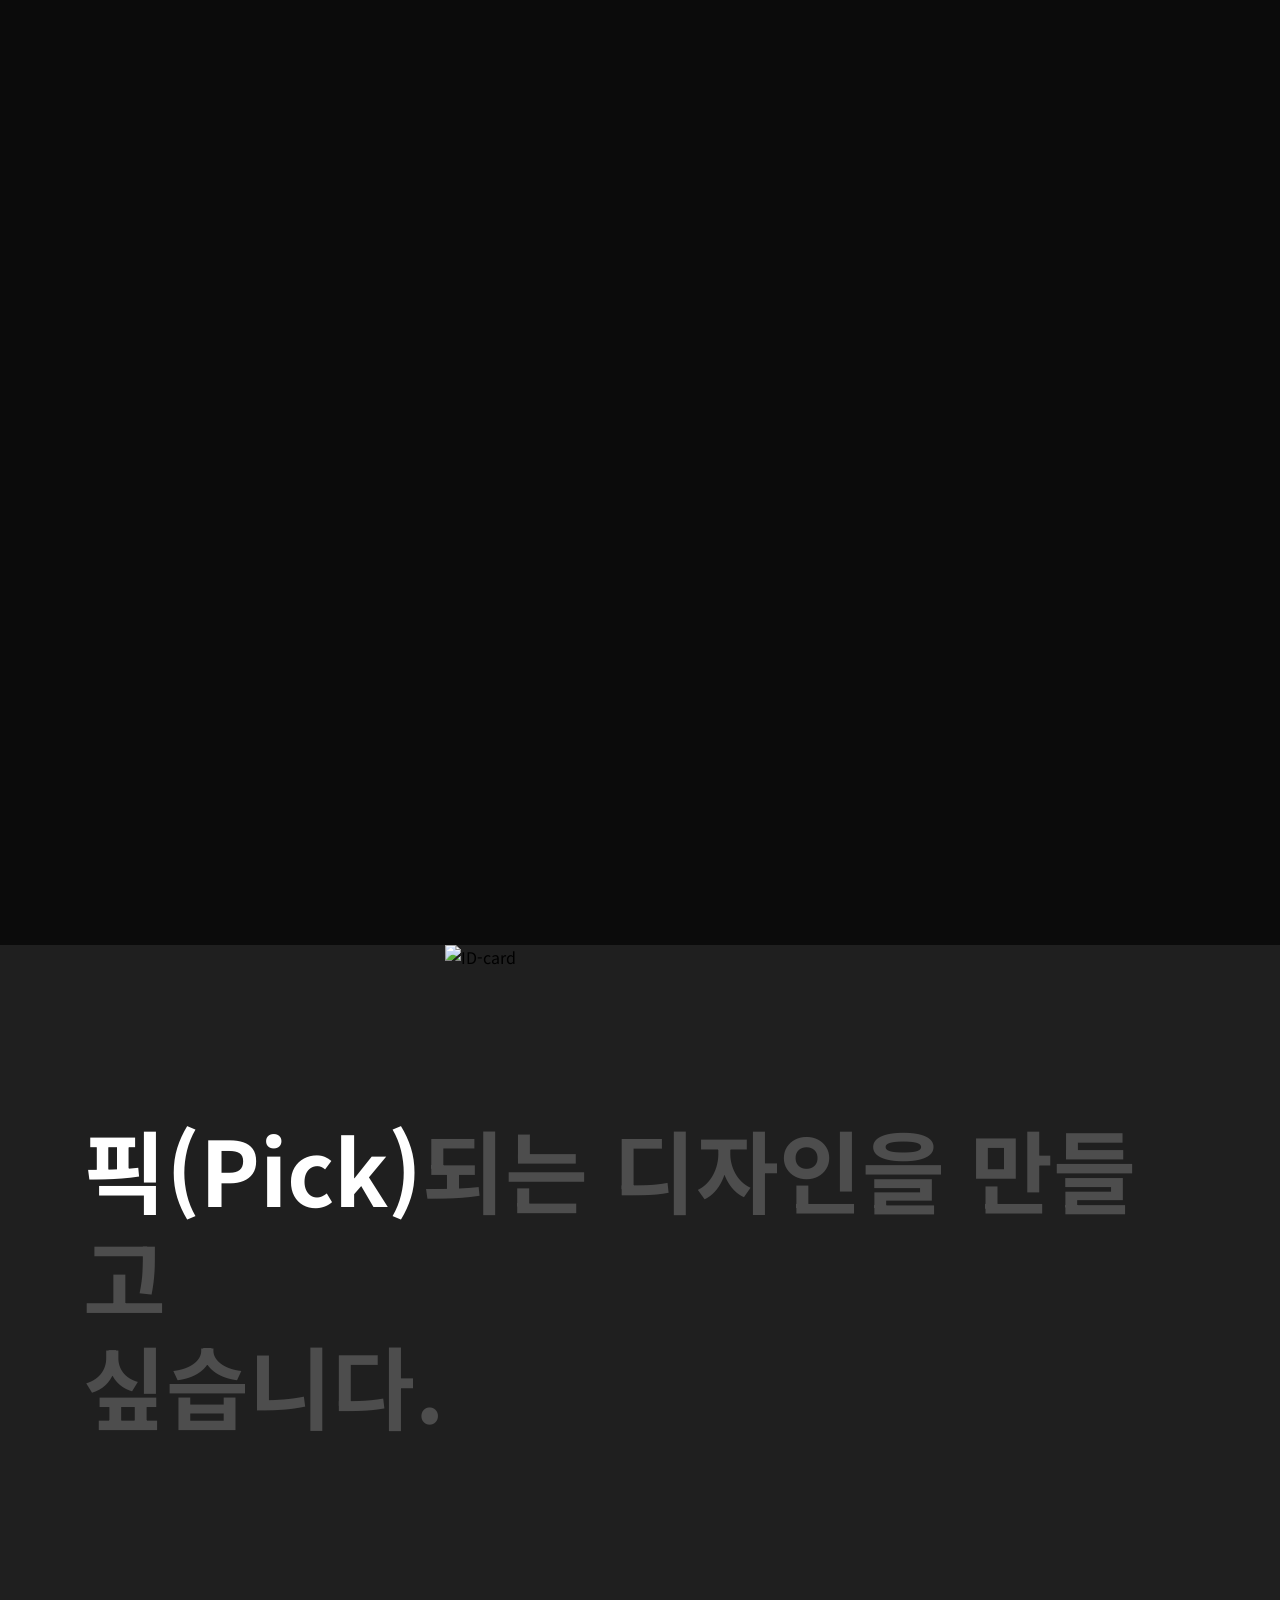
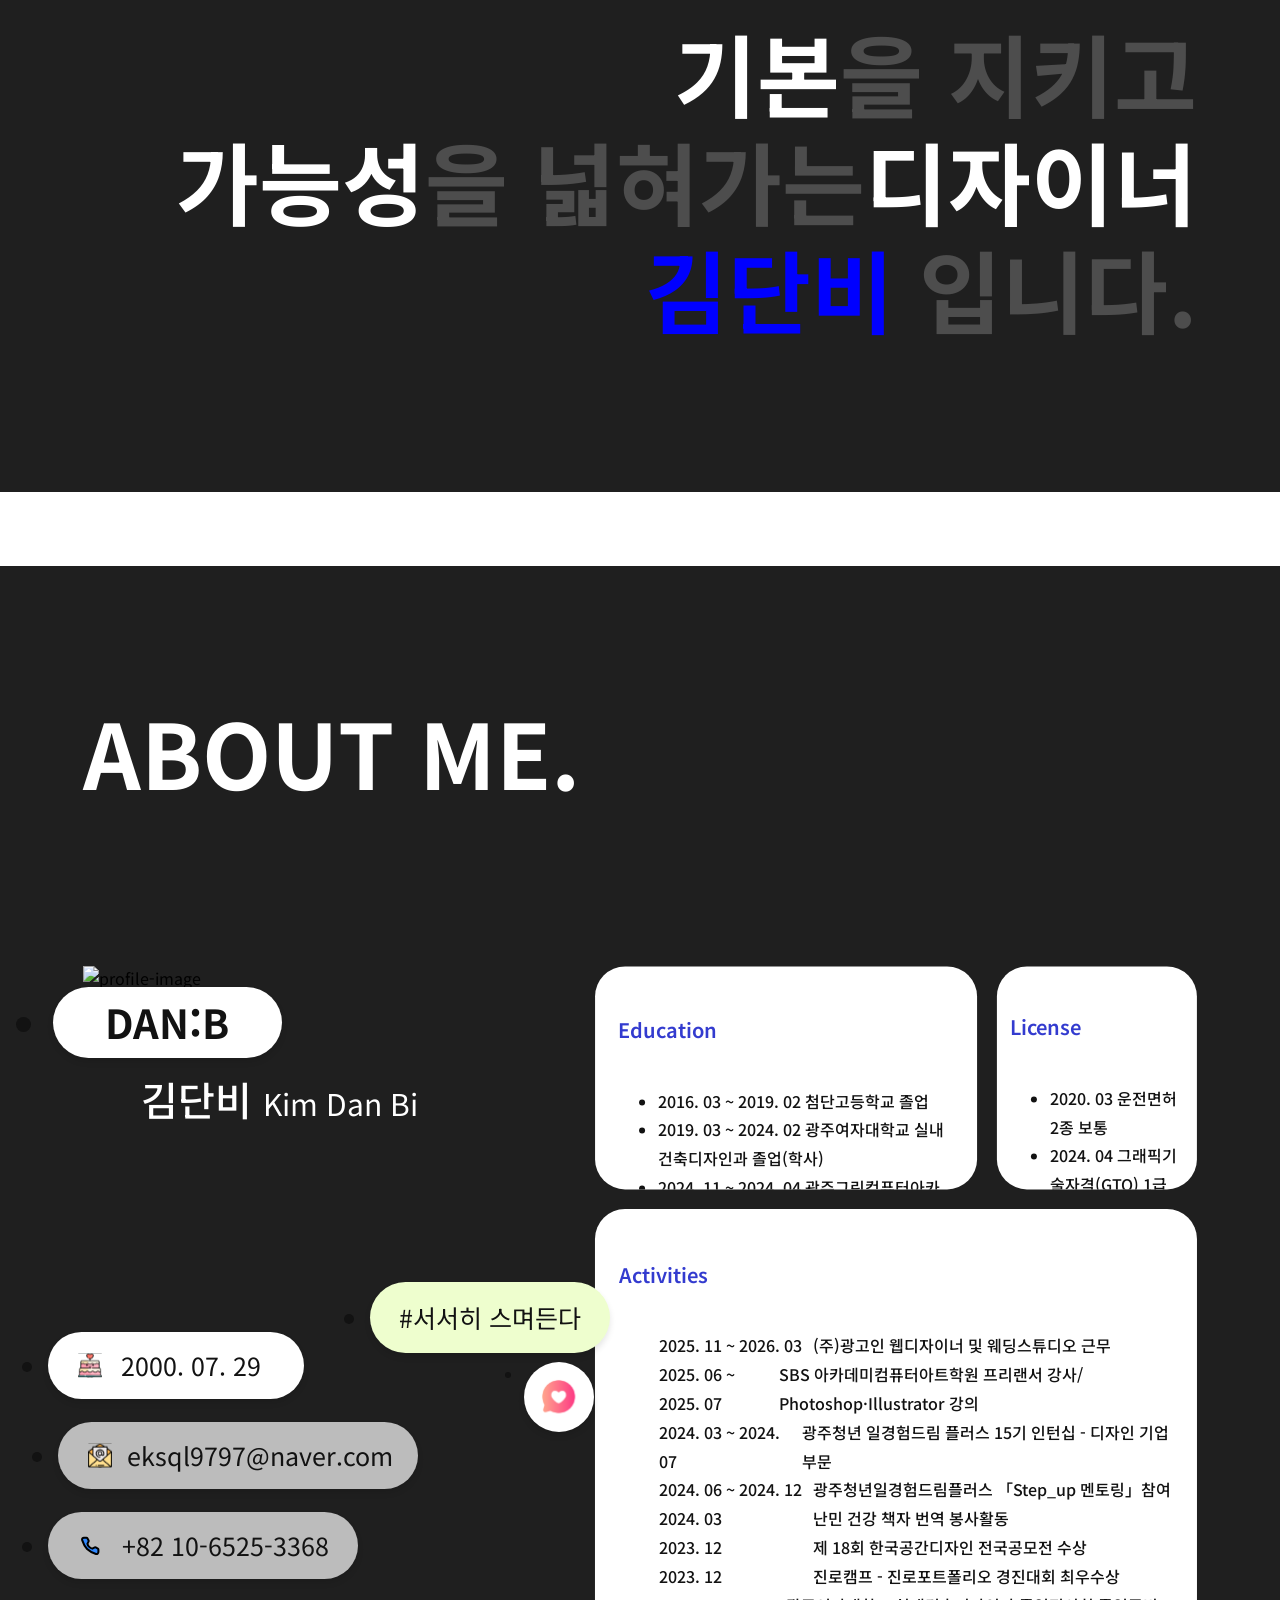
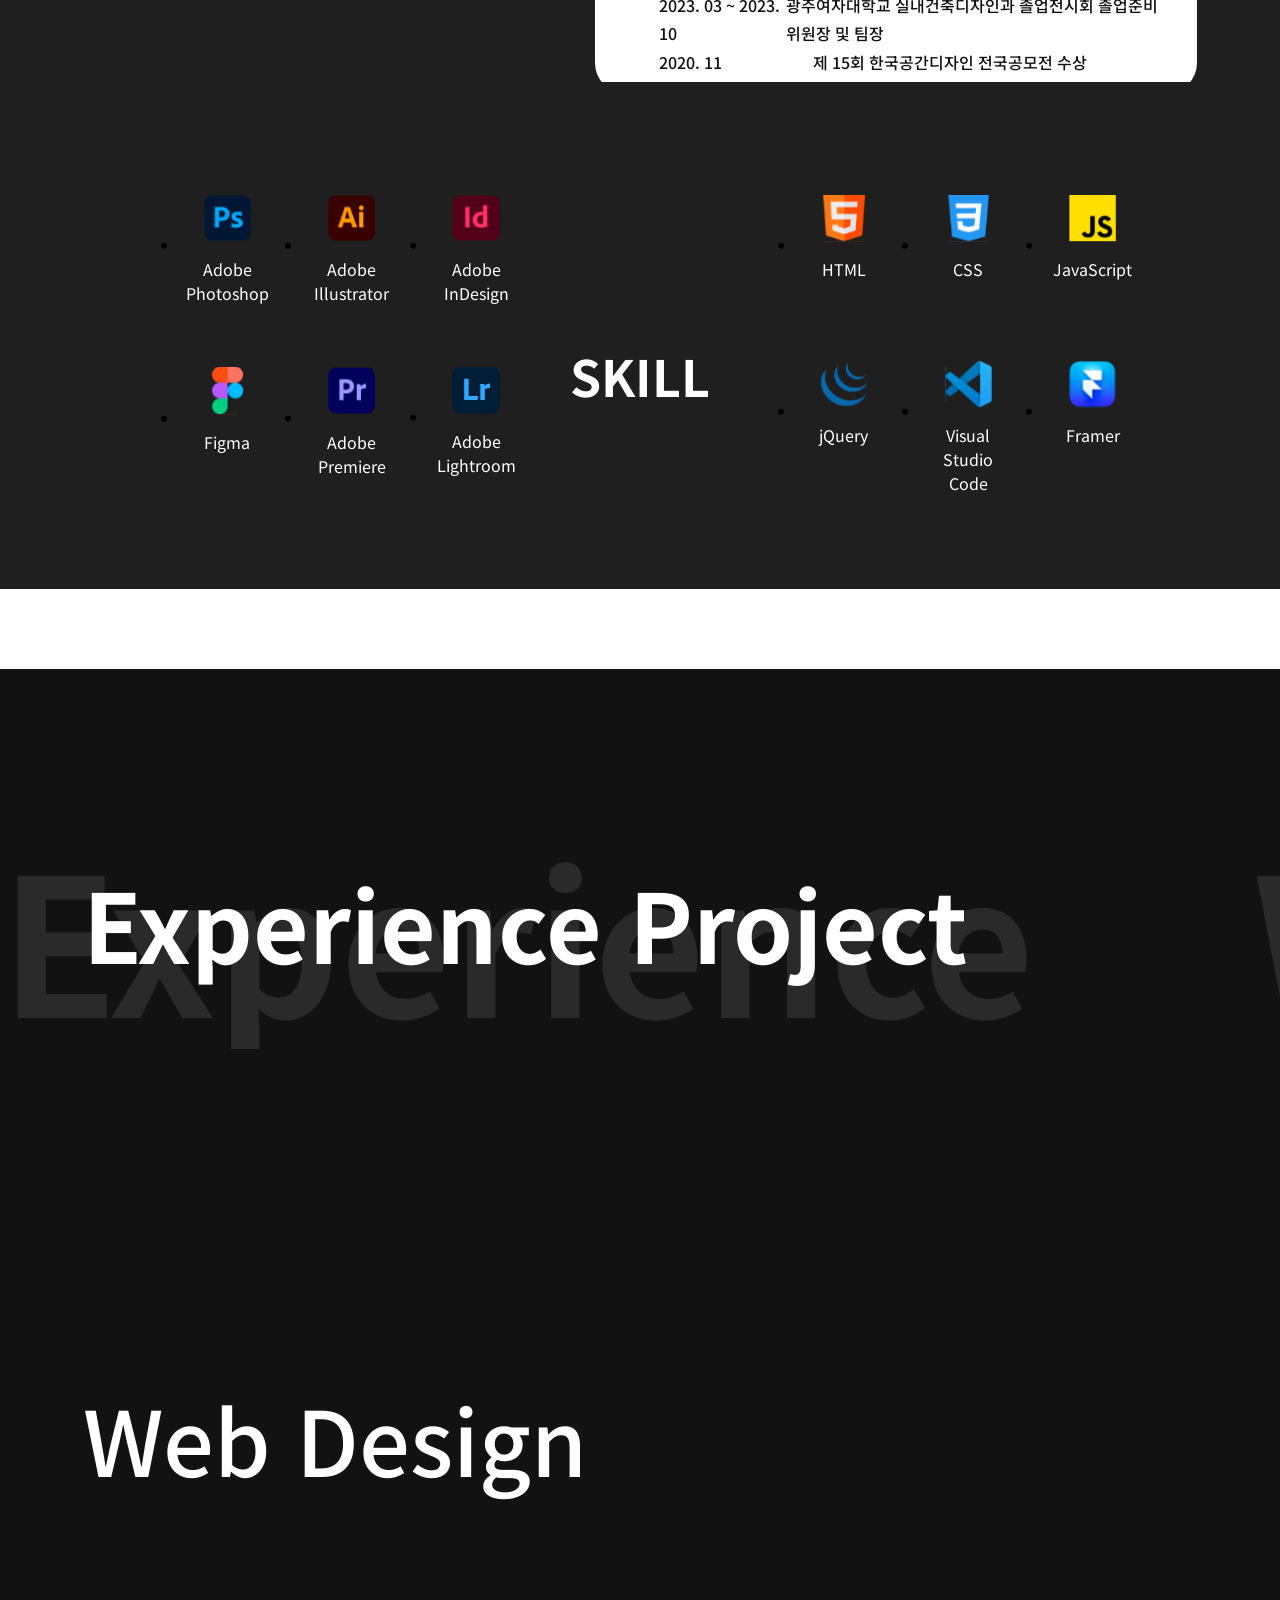
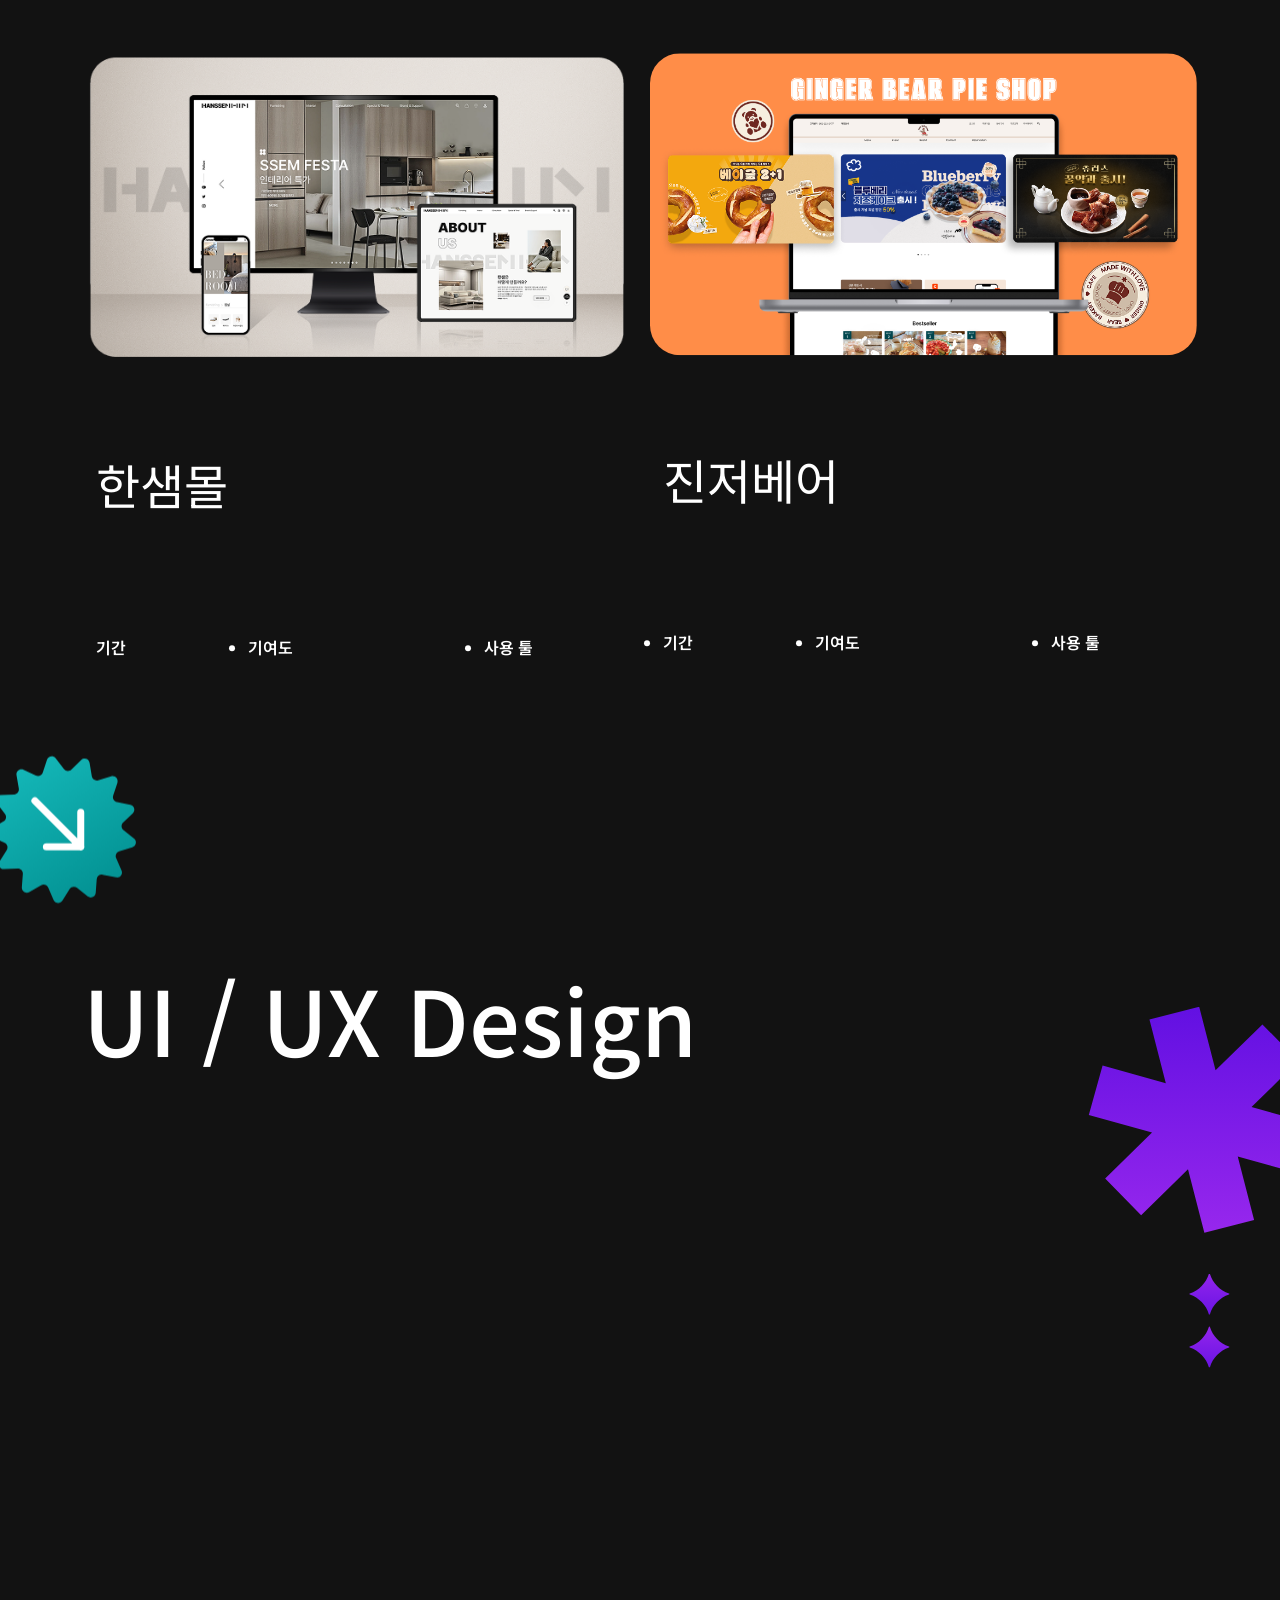
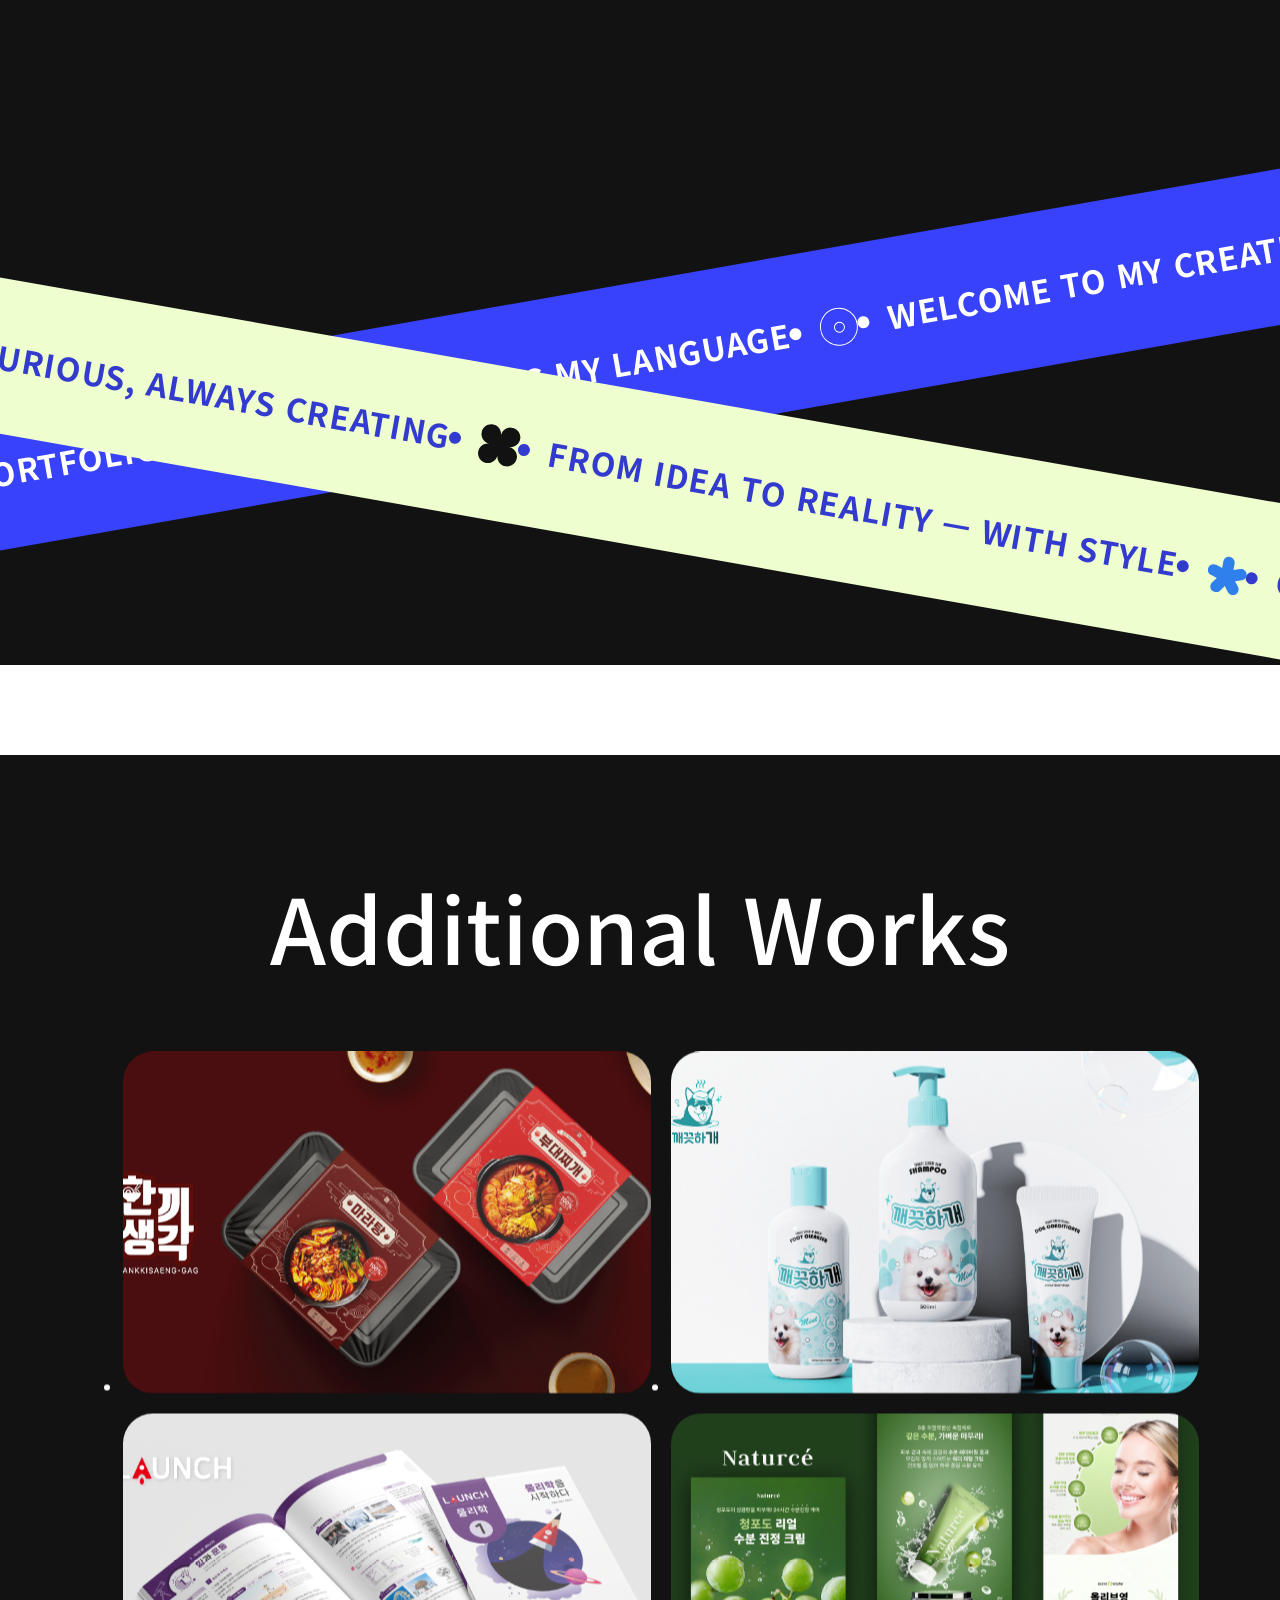
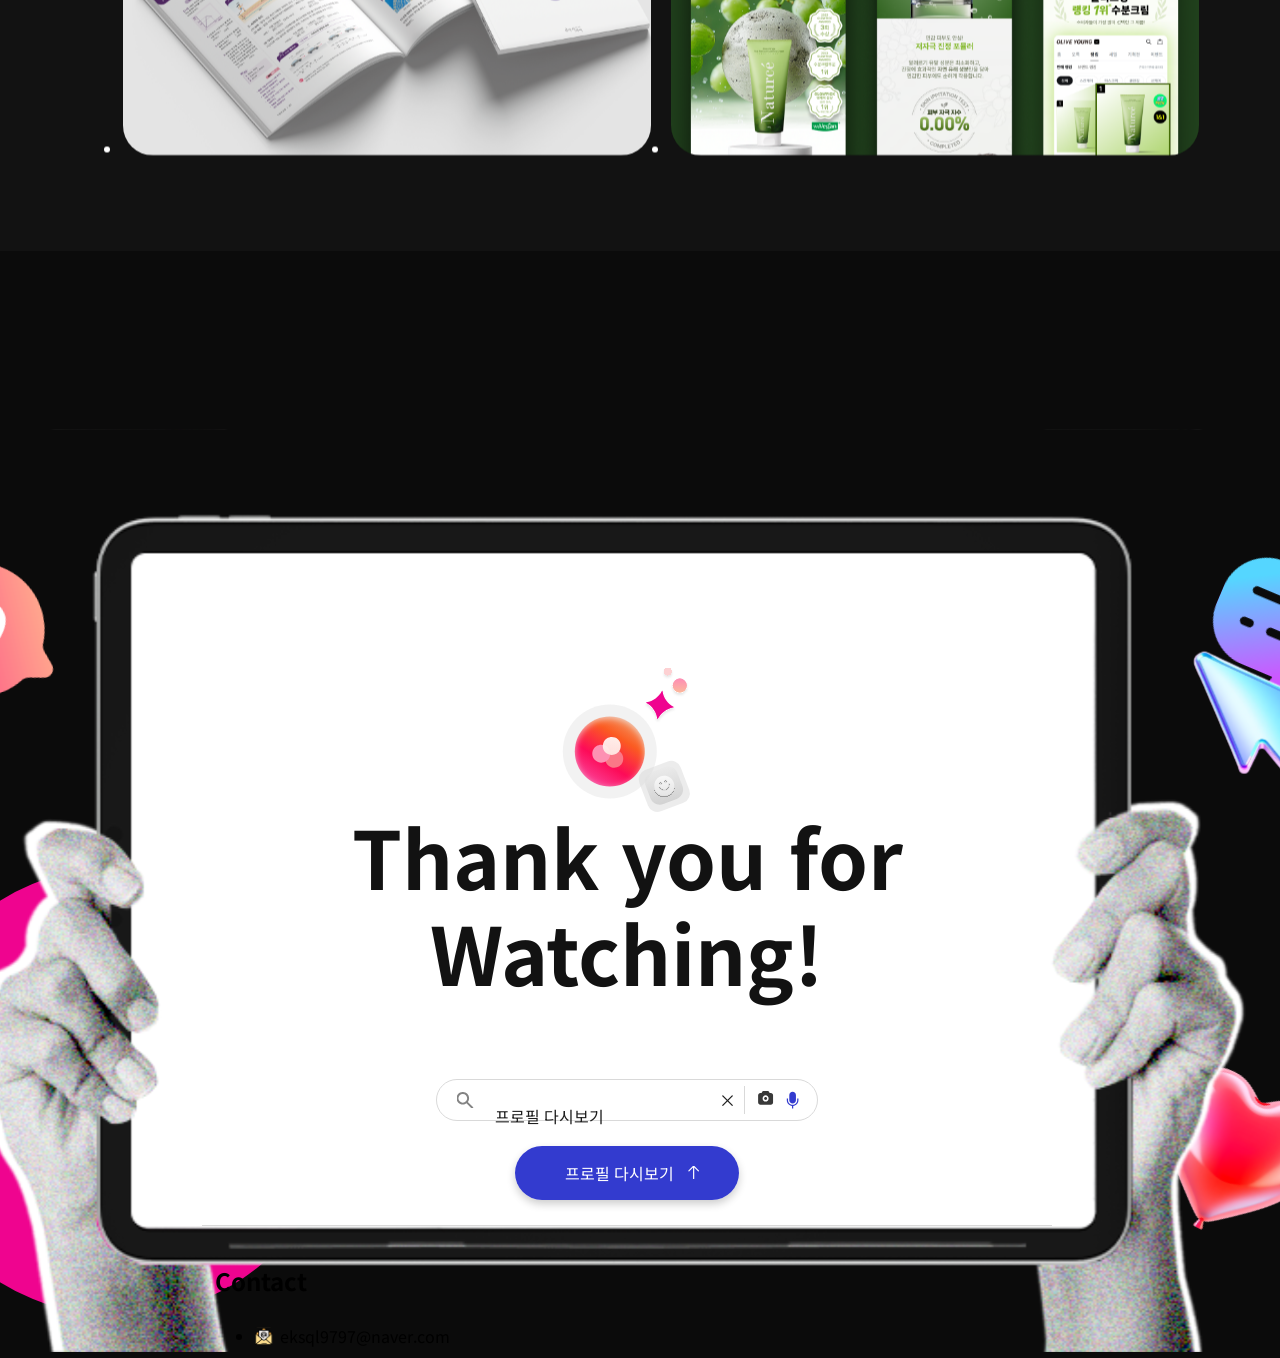
==== commit 13221ecb: "update: portfolio for 2026" ====
--- a/index.html
+++ b/index.html
@@ -39,7 +39,7 @@
         <h1>portfolio</h1>
 
         <video id="themeVideo" autoplay muted playsinline>
-            <source id="videoSource" src="images/lottie_mp4/2026_title-black.mp4" type="video/mp4">
+            <source id="videoSource" src="images/lottie_mp4/new-title-long-version.mp4" type="video/mp4">
         </video>
 
     </main>
@@ -67,7 +67,7 @@
                 <div>
 
                     <ul class="basic-information">
-                        <li>25</li>
+                        <li hidden>프로필설명</li>
                         <li>DAN:B</li>
                         <li>2000. 07. 29</li>
                         <li>eksql9797@naver.com</li>
@@ -199,8 +199,8 @@
                     <span>Adobe<br>Premiere</span>
                 </li>
                 <li>
-                    <img src="images/section3-skill/phase.svg" alt="Phase">
-                    <span>Phase</span>
+                    <img src="images/section3-skill/Lightroom.svg" alt="Lightroom">
+                    <span>Adobe<br>Lightroom</span>
                 </li>
             </ul>
 
--- a/css/portfolio.css
+++ b/css/portfolio.css
@@ -399,7 +399,7 @@
   height: 53.64%;
 }
 
-/* div-Education,License,Activities 각각 박스스 */
+/* div-Education,License,Activities 각각 박스 */
 #section2 .profile-info {
   position: relative;
   top: 50%;
@@ -453,7 +453,7 @@
   width: 30%;
 }
 
-/* profile-info-h4 자기소개 파란제목목*/
+/* profile-info-h4 자기소개 파란제목*/
 #section2 .profile-info h4 {
   color: #333bcf;
   font-size: 1.25em;
@@ -502,8 +502,8 @@
   transform: scale(1.03);
 }
 
-/* 첫번째 원-나이 */
-.basic-information>li:first-child {
+/* 첫번째 원-프로필설명 */
+/* .basic-information>li:first-child {
   background-color: #eefece;
   border-radius: 50%;
   width: 72px;
@@ -514,7 +514,7 @@
   font-size: 36px;
   bottom: 300%;
   box-shadow: 0 4px 6px rgba(0, 0, 0, 0.1);
-}
+} */
 
 /* DAN:B */
 .basic-information>li:nth-of-type(2) {
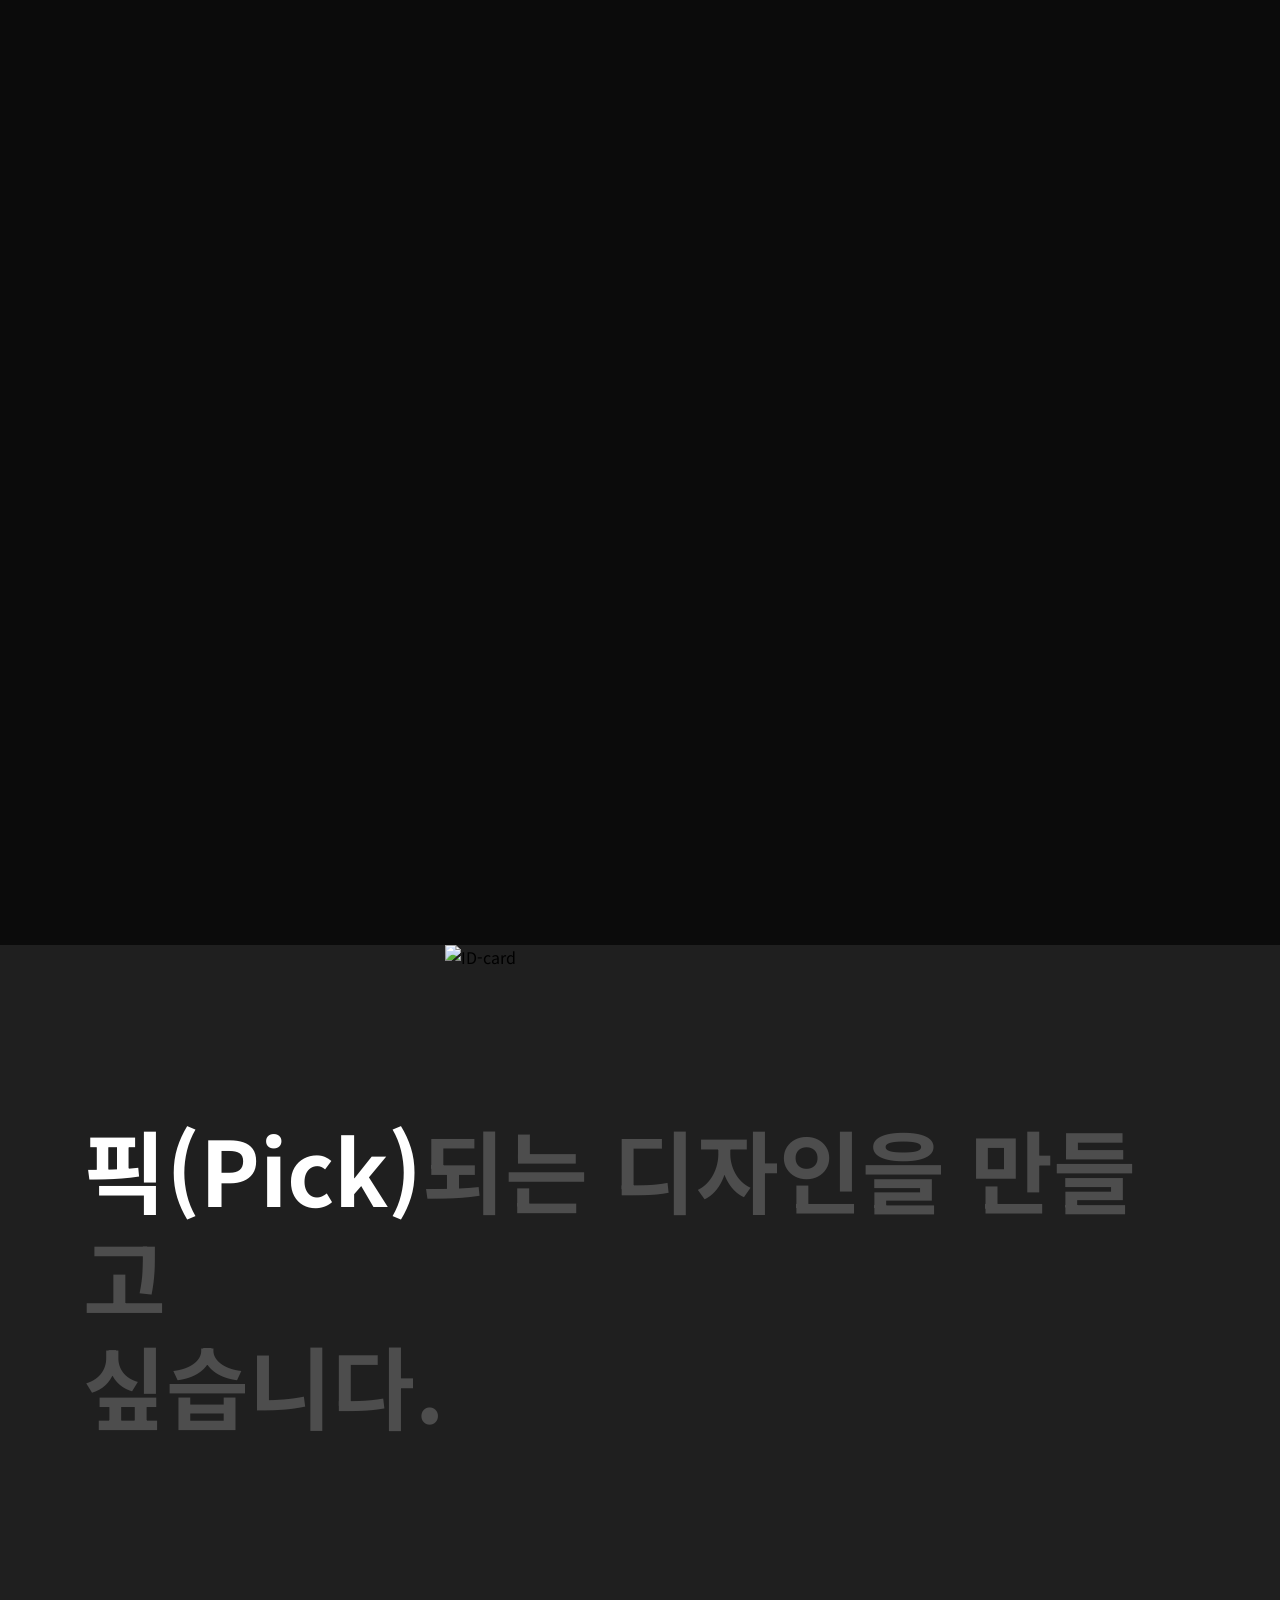
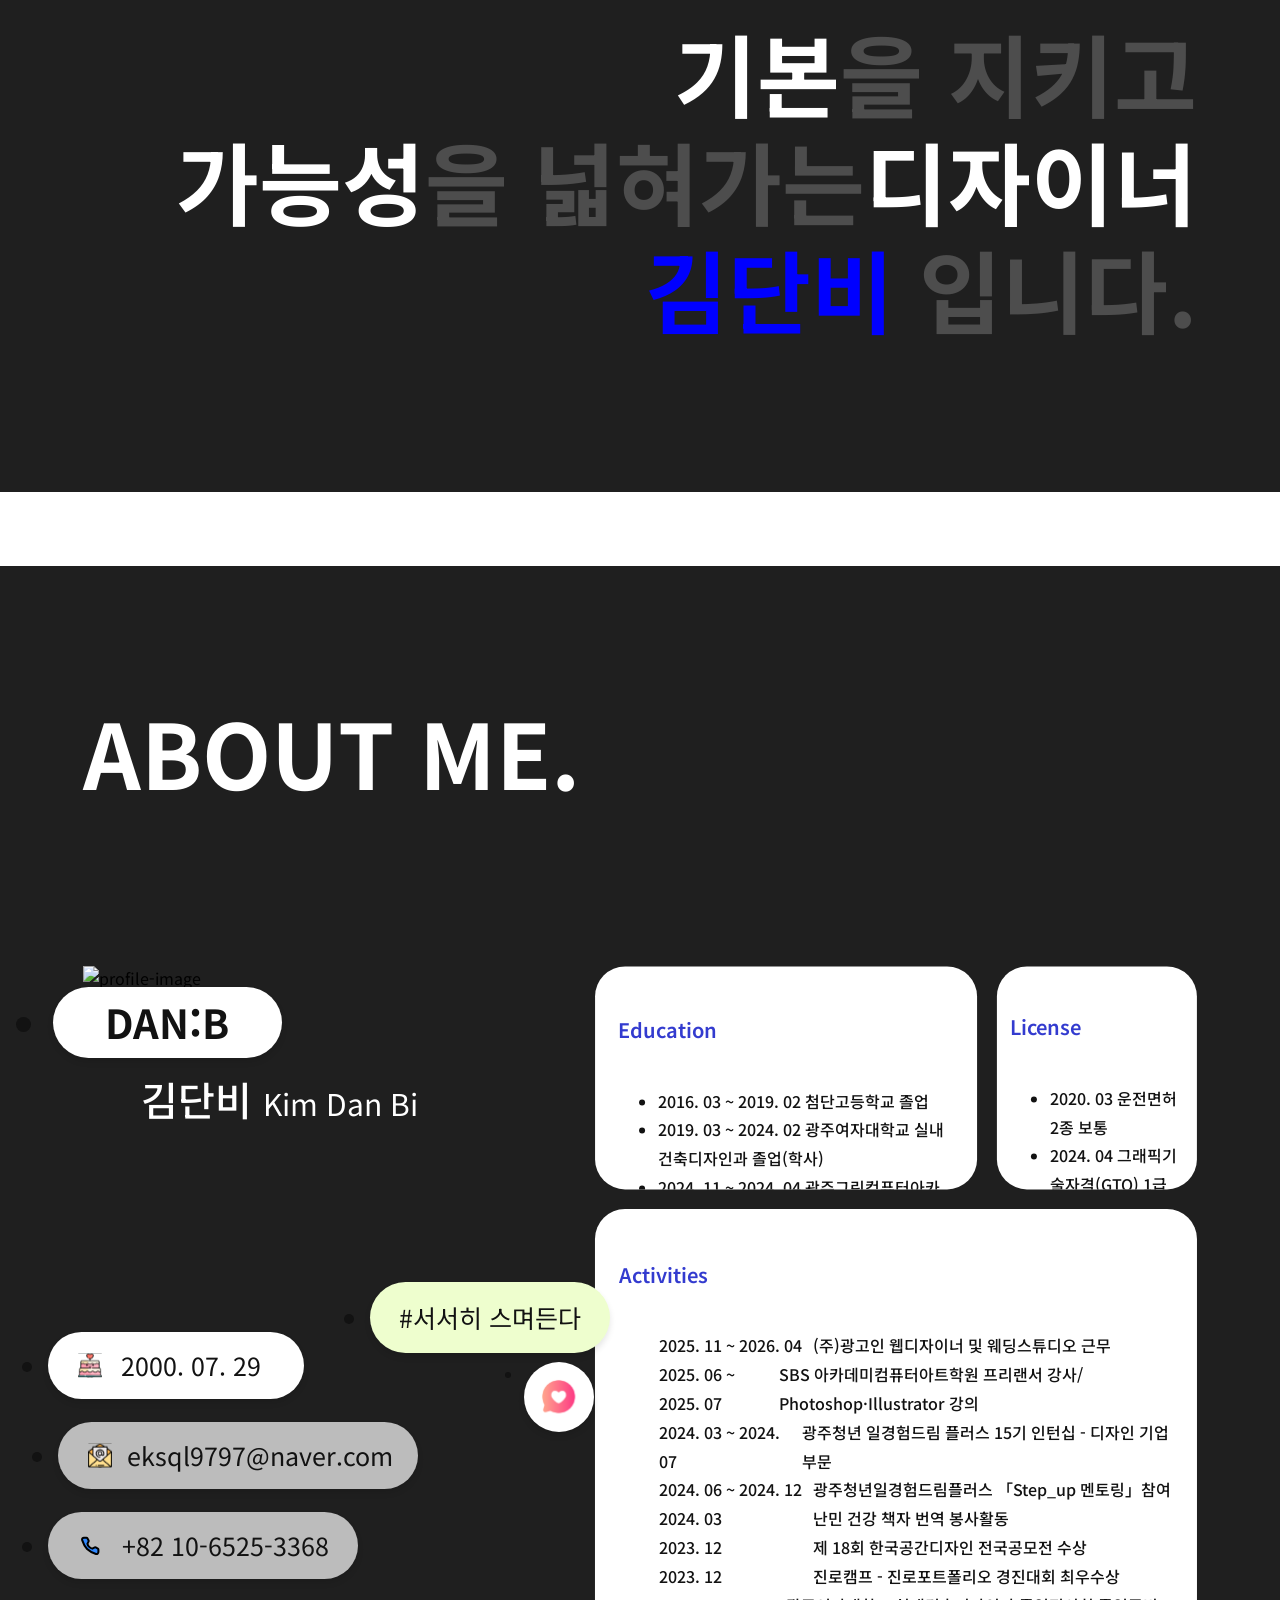
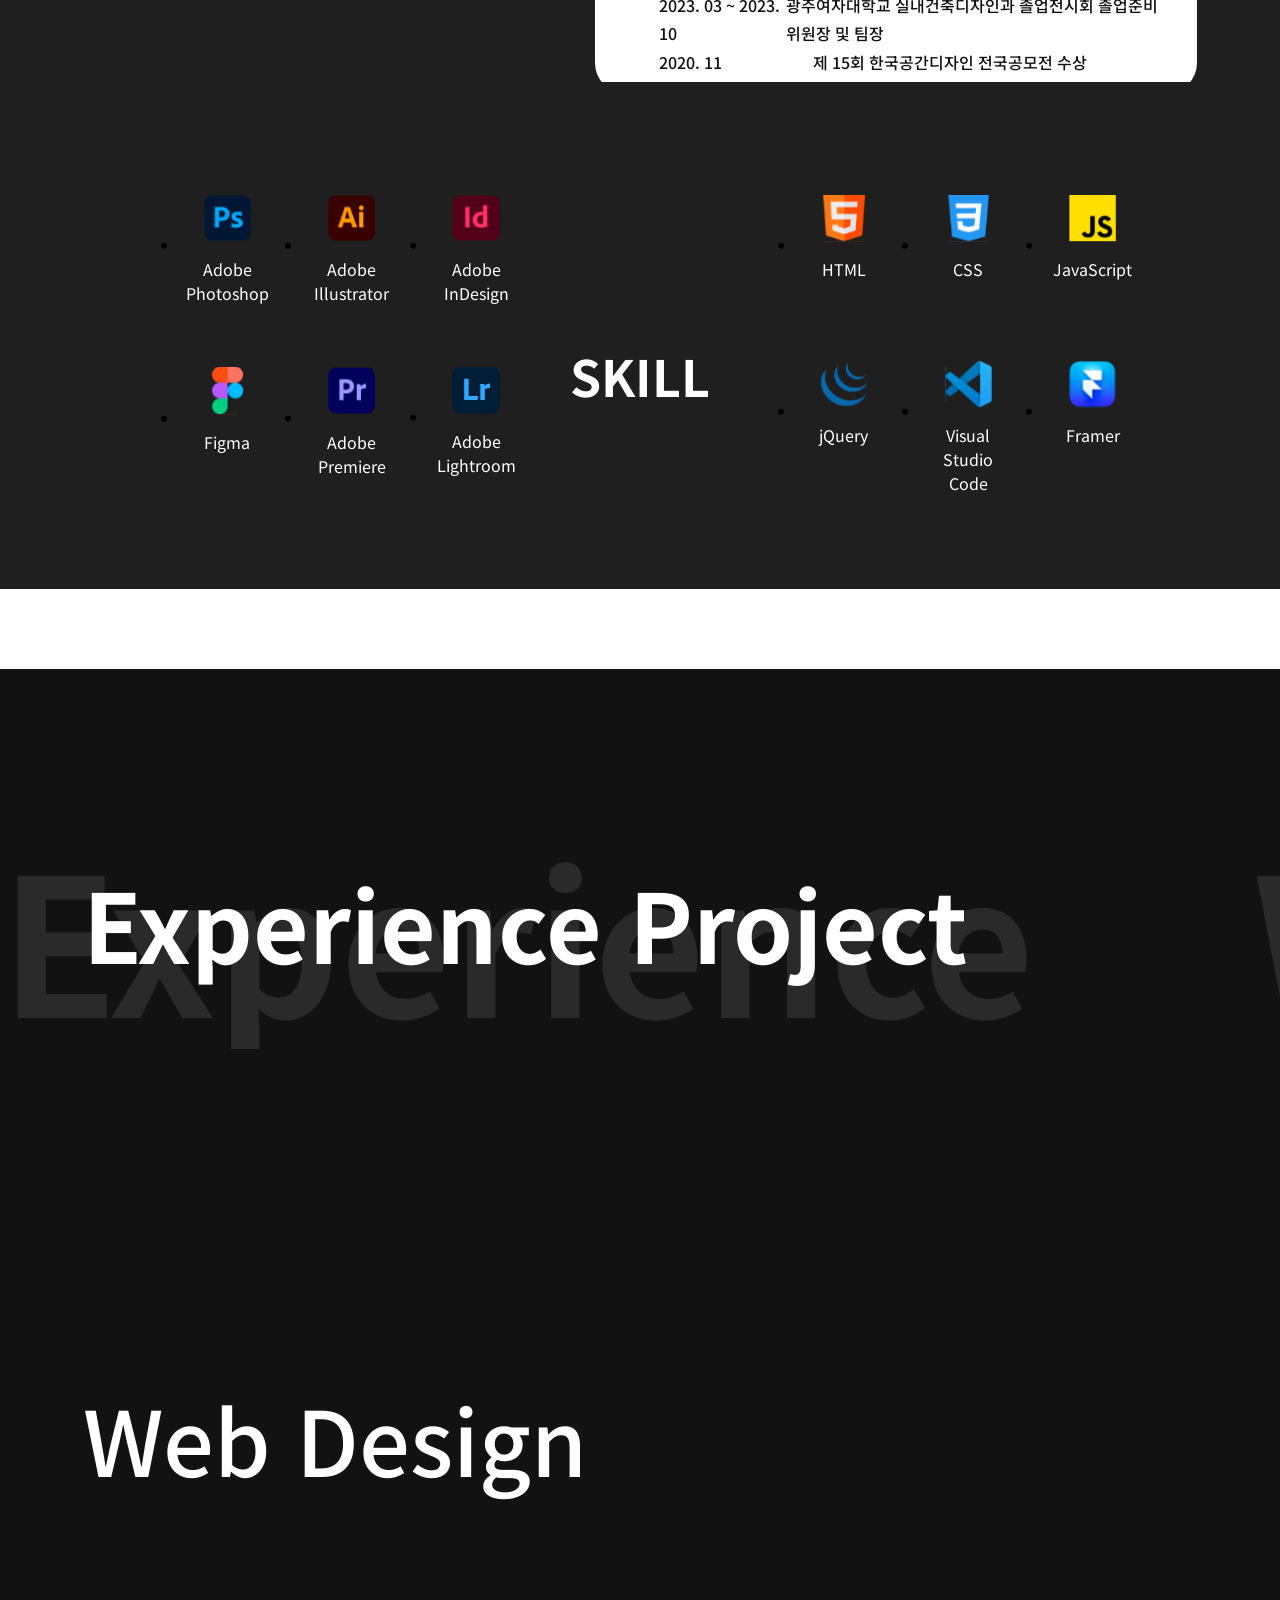
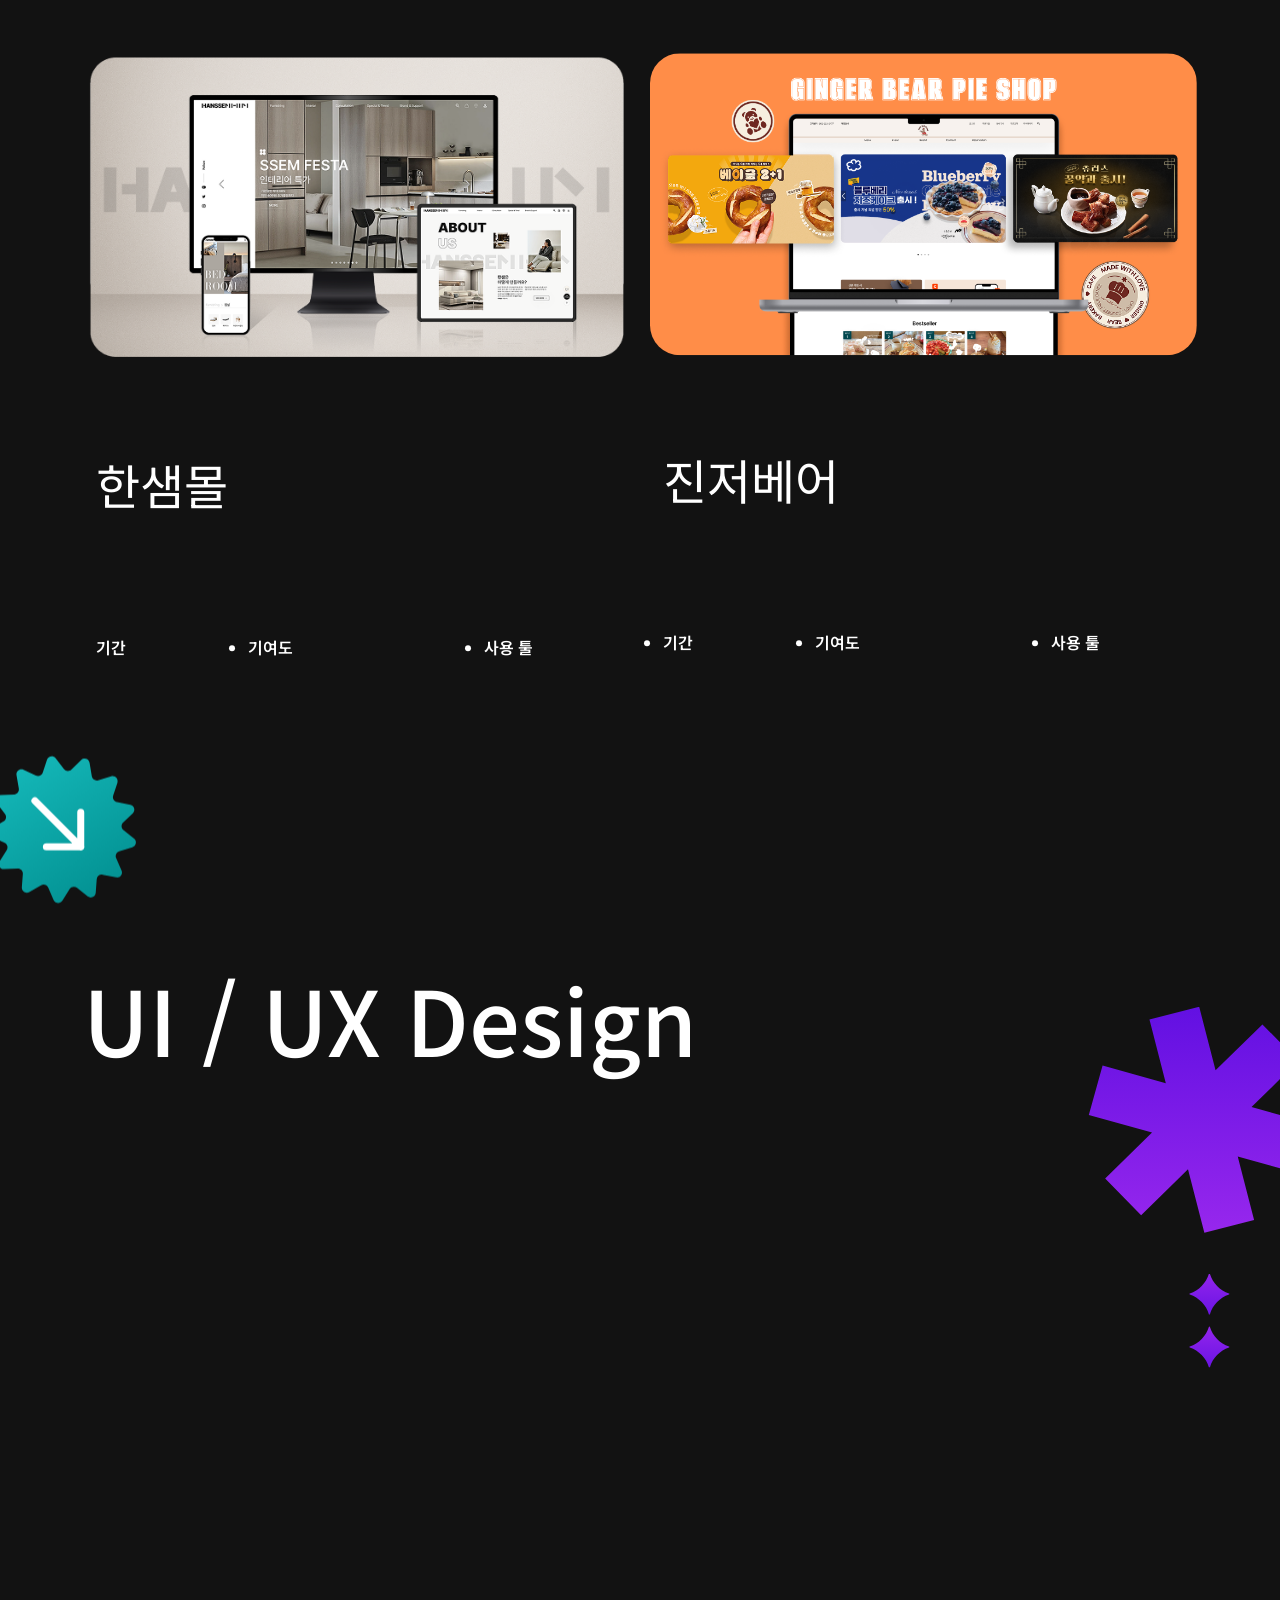
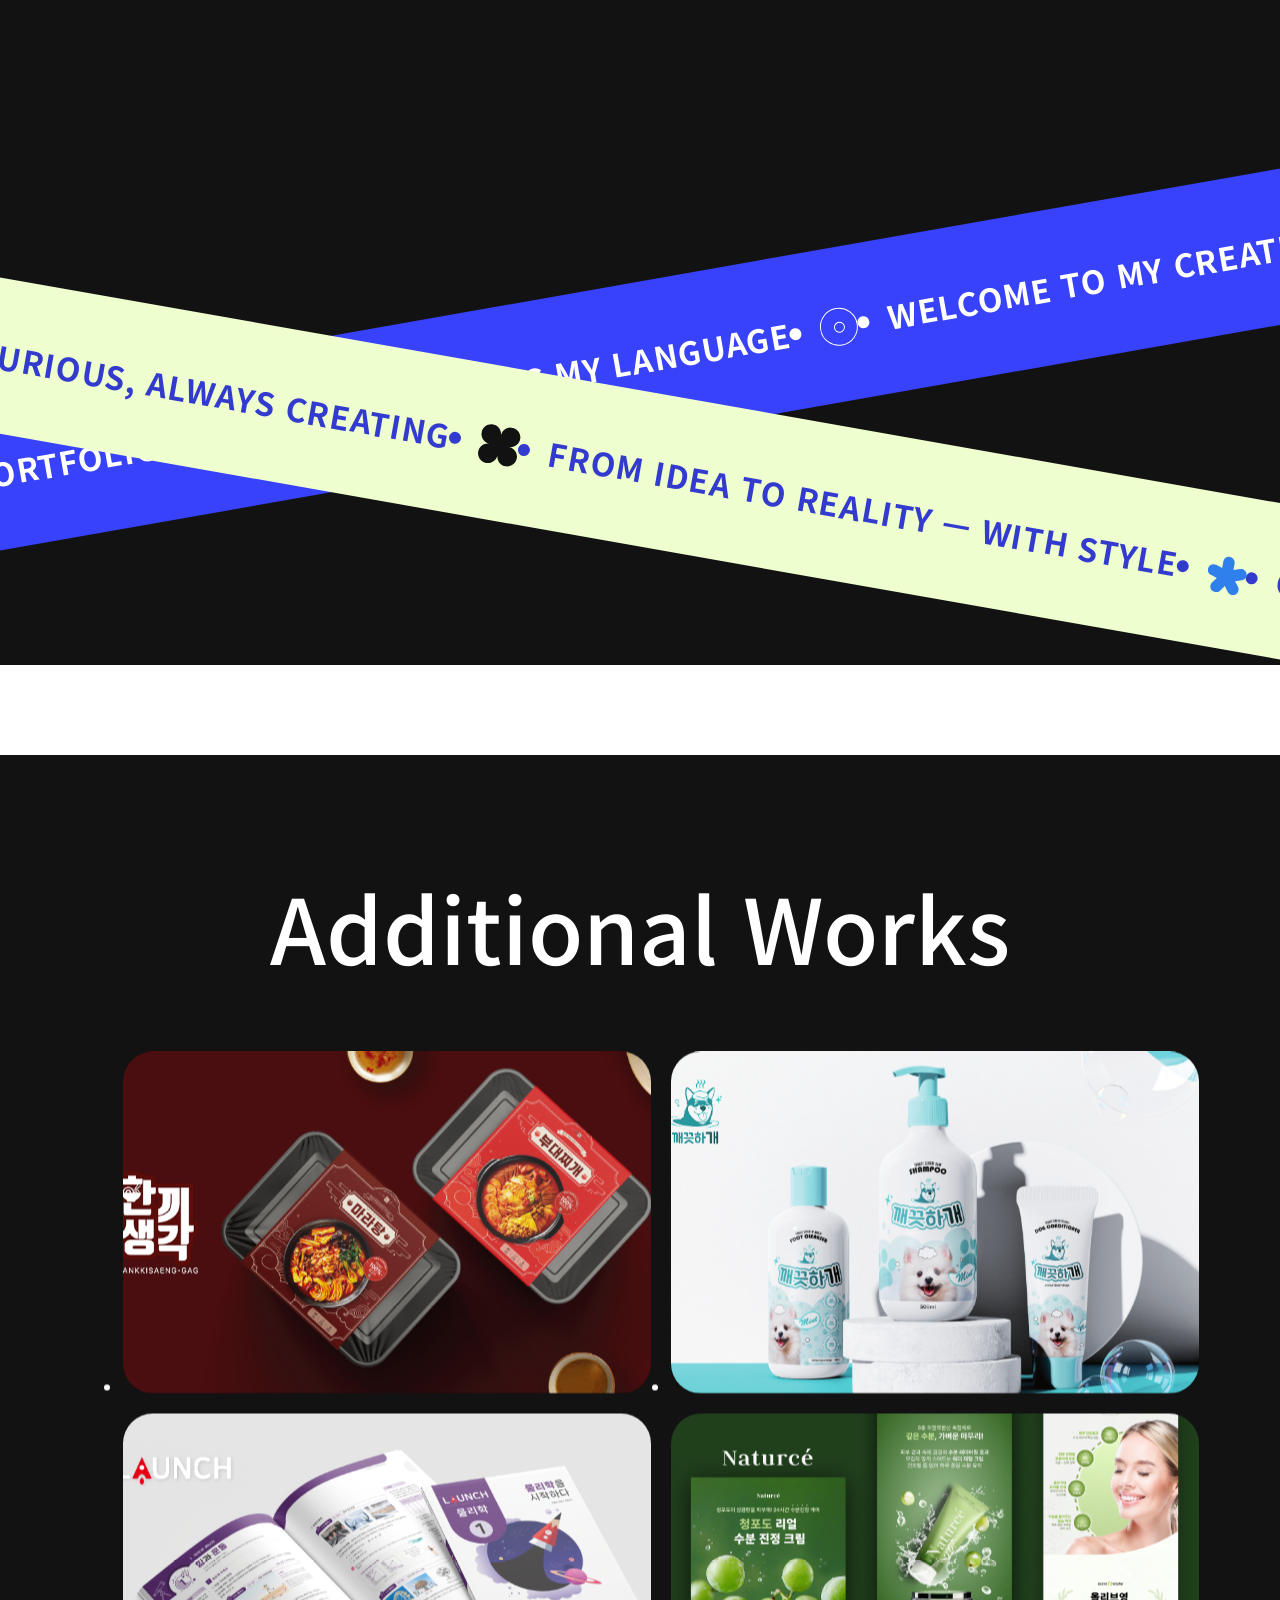
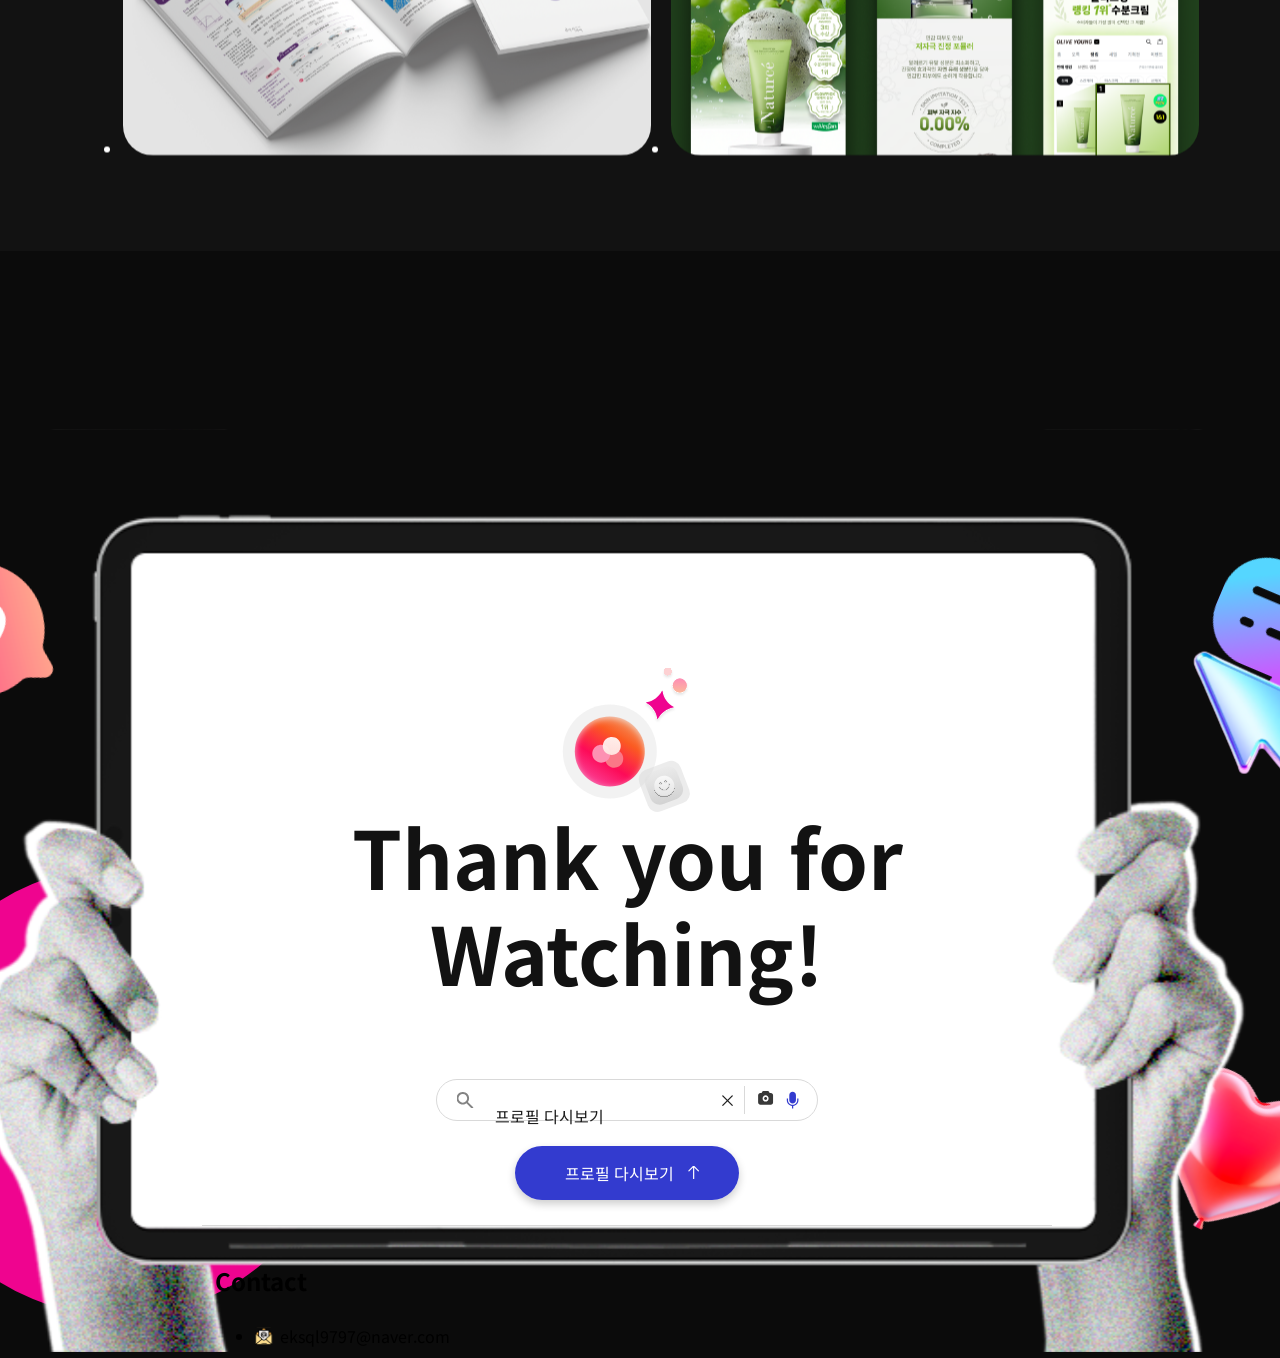
==== commit 8b77c4ea: "update 2026_05_02" ====
--- a/index.html
+++ b/index.html
@@ -123,7 +123,7 @@
 
                         <h4>Activities</h4>
                         <ul>
-                             <li><span>2025. 11 ~ 2026. 03</span>
+                             <li><span>2025. 11 ~ 2026. 04</span>
                                 (주)광고인 웹디자이너 및 웨딩스튜디오 근무
                             </li>
 
